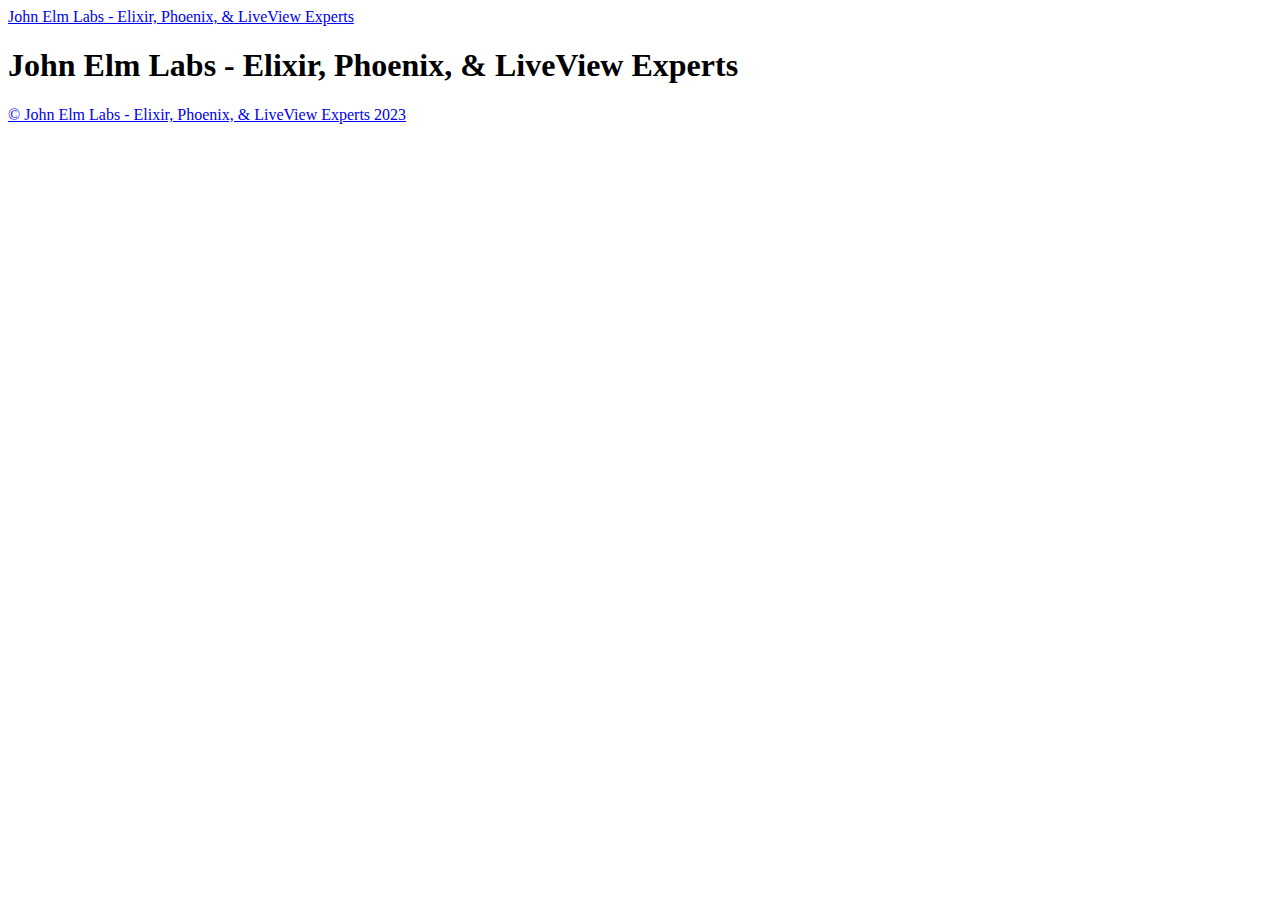
==== public/index.html @ 21f484b6 "Hugo & First post" ====
<!DOCTYPE html>
<html lang="en-us">
  <head>
    <meta charset="utf-8">
    <meta http-equiv="X-UA-Compatible" content="IE=edge,chrome=1">
    
    <title>John Elm Labs - Elixir, Phoenix, &amp; LiveView Experts</title>
    <meta name="viewport" content="width=device-width,minimum-scale=1">
    <meta name="description" content="">
    <meta name="generator" content="Hugo 0.110.0">
    
    
    
    
      <meta name="robots" content="noindex, nofollow">
    

    
<link rel="stylesheet" href="/ananke/css/main.min.css" >



    
    
    
      

    

    
    
      <link href="/index.xml" rel="alternate" type="application/rss+xml" title="John Elm Labs - Elixir, Phoenix, &amp; LiveView Experts" />
      <link href="/index.xml" rel="feed" type="application/rss+xml" title="John Elm Labs - Elixir, Phoenix, &amp; LiveView Experts" />
      
    
    
    <meta property="og:title" content="John Elm Labs - Elixir, Phoenix, &amp; LiveView Experts" />
<meta property="og:description" content="" />
<meta property="og:type" content="website" />
<meta property="og:url" content="https://johnelmlabs.com/" />
<meta itemprop="name" content="John Elm Labs - Elixir, Phoenix, &amp; LiveView Experts">
<meta itemprop="description" content=""><meta name="twitter:card" content="summary"/>
<meta name="twitter:title" content="John Elm Labs - Elixir, Phoenix, &amp; LiveView Experts"/>
<meta name="twitter:description" content=""/>

	
  </head>

  <body class="ma0 avenir bg-near-white">

    

  <header>
    <div class="pb3-m pb6-l bg-black">
      <nav class="pv3 ph3 ph4-ns" role="navigation">
  <div class="flex-l justify-between items-center center">
    <a href="/" class="f3 fw2 hover-white no-underline white-90 dib">
      
        John Elm Labs - Elixir, Phoenix, &amp; LiveView Experts
      
    </a>
    <div class="flex-l items-center">
      

      
      
<div class="ananke-socials">
  
</div>

    </div>
  </div>
</nav>

      <div class="tc-l pv3 ph3 ph4-ns">
        <h1 class="f2 f-subheadline-l fw2 light-silver mb0 lh-title">
          John Elm Labs - Elixir, Phoenix, &amp; LiveView Experts
        </h1>
        
      </div>
    </div>
  </header>


    <main class="pb7" role="main">
      
 <article class="cf ph3 ph5-l pv3 pv4-l f4 tc-l center measure-wide lh-copy mid-gray">
    
  </article>
  
  
  
  
  
  
  

    </main>
    <footer class="bg-black bottom-0 w-100 pa3" role="contentinfo">
  <div class="flex justify-between">
  <a class="f4 fw4 hover-white no-underline white-70 dn dib-ns pv2 ph3" href="https://johnelmlabs.com/" >
    &copy;  John Elm Labs - Elixir, Phoenix, & LiveView Experts 2023 
  </a>
    <div>
<div class="ananke-socials">
  
</div>
</div>
  </div>
</footer>

  </body>
</html>
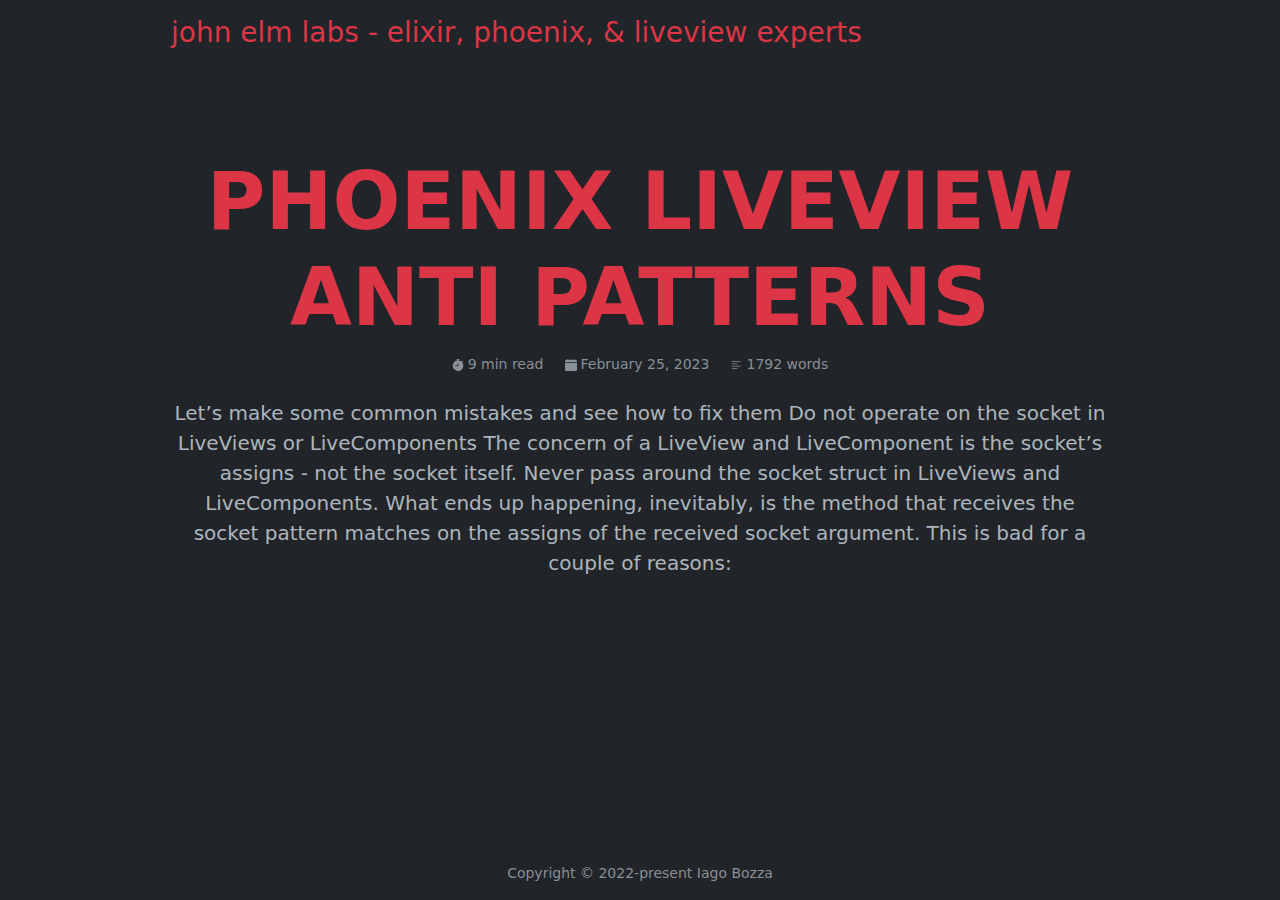
==== commit e59a68c1: "More stuff" ====
--- a/public/index.html
+++ b/public/index.html
@@ -1,113 +1,179 @@
 <!DOCTYPE html>
-<html lang="en-us">
+<html lang="en" data-bs-theme="dark">
   <head>
-    <meta charset="utf-8">
-    <meta http-equiv="X-UA-Compatible" content="IE=edge,chrome=1">
-    
-    <title>John Elm Labs - Elixir, Phoenix, &amp; LiveView Experts</title>
-    <meta name="viewport" content="width=device-width,minimum-scale=1">
-    <meta name="description" content="">
-    <meta name="generator" content="Hugo 0.110.0">
-    
-    
-    
-    
-      <meta name="robots" content="noindex, nofollow">
-    
+	<meta name="generator" content="Hugo 0.110.0">
+  
+  <title>John Elm Labs - Elixir, Phoenix, &amp; LiveView Experts  | John Elm Labs - Elixir, Phoenix, &amp; LiveView Experts </title>
 
-    
-<link rel="stylesheet" href="/ananke/css/main.min.css" >
+  
+  <meta charset="UTF-8" />
+  <meta name="viewport" content="width=device-width, initial-scale=1.0, shrink-to-fit=no" />
+  <meta name="description" content="Powerful, extensible, and feature-packed frontend toolkit. Build and customize with Sass, utilize prebuilt grid system and components, and bring projects to life with powerful JavaScript plugins." />
+
+  
+  <link rel="apple-touch-icon" sizes="180x180" href="/apple-touch-icon.png">
+<link rel="icon" type="image/png" sizes="32x32" href="/favicon-32x32.png">
+<link rel="icon" type="image/png" sizes="16x16" href="/favicon-16x16.png">
+<link rel="manifest" href="/site.webmanifest">
+
+
+  
+  
+
+<meta name="twitter:card" content="summary"/>
+<meta name="twitter:title" content="John Elm Labs - Elixir, Phoenix, &amp; LiveView Experts"/>
+<meta name="twitter:description" content="Powerful, extensible, and feature-packed frontend toolkit. Build and customize with Sass, utilize prebuilt grid system and components, and bring projects to life with powerful JavaScript plugins."/>
+
+<meta itemprop="name" content="John Elm Labs - Elixir, Phoenix, &amp; LiveView Experts">
+<meta itemprop="description" content="Powerful, extensible, and feature-packed frontend toolkit. Build and customize with Sass, utilize prebuilt grid system and components, and bring projects to life with powerful JavaScript plugins.">
 
 
 
-    
-    
-    
-      
+  
+  <style type="text/css" media="all">@import url("https://fonts.googleapis.com/css2?family=Inter:wght@400;700&display=swap");:root,[data-bs-theme="light"]{--bs-blue: #0d6efd;--bs-indigo: #6610f2;--bs-purple: #6f42c1;--bs-pink: #d63384;--bs-red: #dc3545;--bs-orange: #fd7e14;--bs-yellow: #ffc107;--bs-green: #198754;--bs-teal: #20c997;--bs-cyan: #0dcaf0;--bs-black: #000;--bs-white: #fff;--bs-gray: #6c757d;--bs-gray-dark: #343a40;--bs-gray-100: #f8f9fa;--bs-gray-200: #e9ecef;--bs-gray-300: #dee2e6;--bs-gray-400: #ced4da;--bs-gray-500: #adb5bd;--bs-gray-600: #6c757d;--bs-gray-700: #495057;--bs-gray-800: #343a40;--bs-gray-900: #212529;--bs-primary: #dc3545;--bs-secondary: #6c757d;--bs-success: #198754;--bs-info: #0dcaf0;--bs-warning: #ffc107;--bs-danger: #dc3545;--bs-light: #f8f9fa;--bs-dark: #212529;--bs-primary-rgb: 220,53,69;--bs-secondary-rgb: 108,117,125;--bs-success-rgb: 25,135,84;--bs-info-rgb: 13,202,240;--bs-warning-rgb: 255,193,7;--bs-danger-rgb: 220,53,69;--bs-light-rgb: 248,249,250;--bs-dark-rgb: 33,37,41;--bs-primary-text: #0a58ca;--bs-secondary-text: #6c757d;--bs-success-text: #146c43;--bs-info-text: #087990;--bs-warning-text: #997404;--bs-danger-text: #b02a37;--bs-light-text: #6c757d;--bs-dark-text: #495057;--bs-primary-bg-subtle: #cfe2ff;--bs-secondary-bg-subtle: #f8f9fa;--bs-success-bg-subtle: #d1e7dd;--bs-info-bg-subtle: #cff4fc;--bs-warning-bg-subtle: #fff3cd;--bs-danger-bg-subtle: #f8d7da;--bs-light-bg-subtle: #fcfcfd;--bs-dark-bg-subtle: #ced4da;--bs-primary-border-subtle: #9ec5fe;--bs-secondary-border-subtle: #e9ecef;--bs-success-border-subtle: #a3cfbb;--bs-info-border-subtle: #9eeaf9;--bs-warning-border-subtle: #ffe69c;--bs-danger-border-subtle: #f1aeb5;--bs-light-border-subtle: #e9ecef;--bs-dark-border-subtle: #adb5bd;--bs-white-rgb: 255,255,255;--bs-black-rgb: 0,0,0;--bs-body-color-rgb: 33,37,41;--bs-body-bg-rgb: 255,255,255;--bs-font-sans-serif: system-ui, -apple-system, "Segoe UI", Roboto, "Helvetica Neue", "Noto Sans", "Liberation Sans", Arial, sans-serif, "Apple Color Emoji", "Segoe UI Emoji", "Segoe UI Symbol", "Noto Color Emoji";--bs-font-monospace: SFMono-Regular, Menlo, Monaco, Consolas, "Liberation Mono", "Courier New", monospace;--bs-gradient: linear-gradient(180deg, rgba(255,255,255,0.15), rgba(255,255,255,0));--bs-body-font-family: var(--bs-font-sans-serif);--bs-body-font-size:1rem;--bs-body-font-weight: 400;--bs-body-line-height: 1.5;--bs-body-color: #212529;--bs-emphasis-color: #000;--bs-emphasis-color-rgb: 0,0,0;--bs-secondary-color: rgba(33,37,41,0.75);--bs-secondary-color-rgb: 33,37,41;--bs-secondary-bg: #e9ecef;--bs-secondary-bg-rgb: 233,236,239;--bs-tertiary-color: rgba(33,37,41,0.5);--bs-tertiary-color-rgb: 33,37,41;--bs-tertiary-bg: #f8f9fa;--bs-tertiary-bg-rgb: 248,249,250;--bs-body-bg: #fff;--bs-body-bg-rgb: 255,255,255;--bs-link-color: #dc3545;--bs-link-color-rgb: 220,53,69;--bs-link-decoration: underline;--bs-link-hover-color: #b02a37;--bs-link-hover-color-rgb: 176,42,55;--bs-code-color: #d63384;--bs-highlight-bg: #fff3cd;--bs-border-width: 1px;--bs-border-style: solid;--bs-border-color: #dee2e6;--bs-border-color-translucent: rgba(0,0,0,0.175);--bs-border-radius: .375rem;--bs-border-radius-sm: .25rem;--bs-border-radius-lg: .5rem;--bs-border-radius-xl: 1rem;--bs-border-radius-2xl: 2rem;--bs-border-radius-pill: 50rem;--bs-box-shadow: 0 0.5rem 1rem rgba(var(--bs-body-color-rgb), 0.15);--bs-box-shadow-sm: 0 0.125rem 0.25rem rgba(var(--bs-body-color-rgb), 0.075);--bs-box-shadow-lg: 0 1rem 3rem rgba(var(--bs-body-color-rgb), 0.175);--bs-box-shadow-inset: inset 0 1px 2px rgba(var(--bs-body-color-rgb), 0.075);--bs-emphasis-color: #000;--bs-form-control-bg: var(--bs-body-bg);--bs-form-control-disabled-bg: var(--bs-secondary-bg);--bs-highlight-bg: #fff3cd;--bs-breakpoint-xs: 0;--bs-breakpoint-sm: 576px;--bs-breakpoint-md: 768px;--bs-breakpoint-lg: 992px;--bs-breakpoint-xl: 1200px;--bs-breakpoint-xxl: 1400px}[data-bs-theme="dark"]{--bs-body-color: #adb5bd;--bs-body-color-rgb: 173,181,189;--bs-body-bg: #212529;--bs-body-bg-rgb: 33,37,41;--bs-emphasis-color: #f8f9fa;--bs-emphasis-color-rgb: 248,249,250;--bs-secondary-color: rgba(173,181,189,0.75);--bs-secondary-color-rgb: 173,181,189;--bs-secondary-bg: #343a40;--bs-secondary-bg-rgb: 52,58,64;--bs-tertiary-color: rgba(173,181,189,0.5);--bs-tertiary-color-rgb: 173,181,189;--bs-tertiary-bg: #2b3035;--bs-tertiary-bg-rgb: 43,48,53;--bs-emphasis-color: #fff;--bs-primary-text: #ea868f;--bs-secondary-text: #dee2e6;--bs-success-text: #75b798;--bs-info-text: #6edff6;--bs-warning-text: #ffda6a;--bs-danger-text: #ea868f;--bs-light-text: #f8f9fa;--bs-dark-text: #dee2e6;--bs-primary-bg-subtle: #2c0b0e;--bs-secondary-bg-subtle: #212529;--bs-success-bg-subtle: #051b11;--bs-info-bg-subtle: #032830;--bs-warning-bg-subtle: #332701;--bs-danger-bg-subtle: #2c0b0e;--bs-light-bg-subtle: #343a40;--bs-dark-bg-subtle: #1a1d20;--bs-primary-border-subtle: #842029;--bs-secondary-border-subtle: #495057;--bs-success-border-subtle: #0f5132;--bs-info-border-subtle: #055160;--bs-warning-border-subtle: #664d03;--bs-danger-border-subtle: #842029;--bs-light-border-subtle: #495057;--bs-dark-border-subtle: #343a40;--bs-heading-color: #fff;--bs-link-color: #dc3545;--bs-link-hover-color: #b02a37;--bs-link-color-rgb: 220,53,69;--bs-link-hover-color-rgb: 176,42,55;--bs-code-color: #e685b5;--bs-border-color: #495057;--bs-border-color-translucent: rgba(255,255,255,0.15)}*,*::before,*::after{box-sizing:border-box}@media (prefers-reduced-motion: no-preference){:root{scroll-behavior:smooth}}body{margin:0;font-family:var(--bs-body-font-family);font-size:var(--bs-body-font-size);font-weight:var(--bs-body-font-weight);line-height:var(--bs-body-line-height);color:var(--bs-body-color);text-align:var(--bs-body-text-align);background-color:var(--bs-body-bg);-webkit-text-size-adjust:100%;-webkit-tap-highlight-color:rgba(0,0,0,0)}hr{margin:1rem 0;color:inherit;border:0;border-top:var(--bs-border-width) solid;opacity:.25}h6,.h6,h5,.h5,h4,.h4,h3,.h3,h2,.h2,h1,.h1{margin-top:0;margin-bottom:.5rem;font-weight:500;line-height:1.2;color:var(--bs-heading-color, inherit)}h1,.h1{font-size:calc(1.375rem + 1.5vw)}@media (min-width: 1200px){h1,.h1{font-size:2.5rem}}h2,.h2{font-size:calc(1.325rem + .9vw)}@media (min-width: 1200px){h2,.h2{font-size:2rem}}h3,.h3{font-size:calc(1.3rem + .6vw)}@media (min-width: 1200px){h3,.h3{font-size:1.75rem}}h4,.h4{font-size:calc(1.275rem + .3vw)}@media (min-width: 1200px){h4,.h4{font-size:1.5rem}}h5,.h5{font-size:1.25rem}h6,.h6{font-size:1rem}p{margin-top:0;margin-bottom:1rem}abbr[title]{text-decoration:underline dotted;cursor:help;text-decoration-skip-ink:none}address{margin-bottom:1rem;font-style:normal;line-height:inherit}ol,ul{padding-left:2rem}ol,ul,dl{margin-top:0;margin-bottom:1rem}ol ol,ul ul,ol ul,ul ol{margin-bottom:0}dt{font-weight:700}dd{margin-bottom:.5rem;margin-left:0}blockquote{margin:0 0 1rem}b,strong{font-weight:bolder}small,.small{font-size:.875em}mark,.mark{padding:.1875em;background-color:var(--bs-highlight-bg)}sub,sup{position:relative;font-size:.75em;line-height:0;vertical-align:baseline}sub{bottom:-.25em}sup{top:-.5em}a{color:rgba(var(--bs-link-color-rgb), var(--bs-link-opacity, 1));text-decoration:underline}a:hover{--bs-link-color-rgb: var(--bs-link-hover-color-rgb)}a:not([href]):not([class]),a:not([href]):not([class]):hover{color:inherit;text-decoration:none}pre,code,kbd,samp{font-family:var(--bs-font-monospace);font-size:1em}pre{display:block;margin-top:0;margin-bottom:1rem;overflow:auto;font-size:.875em}pre code{font-size:inherit;color:inherit;word-break:normal}code{font-size:.875em;color:var(--bs-code-color);word-wrap:break-word}a>code{color:inherit}kbd{padding:.1875rem .375rem;font-size:.875em;color:var(--bs-body-bg);background-color:var(--bs-body-color);border-radius:.25rem}kbd kbd{padding:0;font-size:1em}figure{margin:0 0 1rem}img,svg{vertical-align:middle}table{caption-side:bottom;border-collapse:collapse}caption{padding-top:.5rem;padding-bottom:.5rem;color:var(--bs-secondary-color);text-align:left}th{text-align:inherit;text-align:-webkit-match-parent}thead,tbody,tfoot,tr,td,th{border-color:inherit;border-style:solid;border-width:0}label{display:inline-block}button{border-radius:0}button:focus:not(:focus-visible){outline:0}input,button,select,optgroup,textarea{margin:0;font-family:inherit;font-size:inherit;line-height:inherit}button,select{text-transform:none}[role="button"]{cursor:pointer}select{word-wrap:normal}select:disabled{opacity:1}[list]:not([type="date"]):not([type="datetime-local"]):not([type="month"]):not([type="week"]):not([type="time"])::-webkit-calendar-picker-indicator{display:none !important}button,[type="button"],[type="reset"],[type="submit"]{-webkit-appearance:button}button:not(:disabled),[type="button"]:not(:disabled),[type="reset"]:not(:disabled),[type="submit"]:not(:disabled){cursor:pointer}::-moz-focus-inner{padding:0;border-style:none}textarea{resize:vertical}fieldset{min-width:0;padding:0;margin:0;border:0}legend{float:left;width:100%;padding:0;margin-bottom:.5rem;font-size:calc(1.275rem + .3vw);line-height:inherit}@media (min-width: 1200px){legend{font-size:1.5rem}}legend+*{clear:left}::-webkit-datetime-edit-fields-wrapper,::-webkit-datetime-edit-text,::-webkit-datetime-edit-minute,::-webkit-datetime-edit-hour-field,::-webkit-datetime-edit-day-field,::-webkit-datetime-edit-month-field,::-webkit-datetime-edit-year-field{padding:0}::-webkit-inner-spin-button{height:auto}[type="search"]{outline-offset:-2px;-webkit-appearance:textfield}::-webkit-search-decoration{-webkit-appearance:none}::-webkit-color-swatch-wrapper{padding:0}::file-selector-button{font:inherit;-webkit-appearance:button}output{display:inline-block}iframe{border:0}summary{display:list-item;cursor:pointer}progress{vertical-align:baseline}[hidden]{display:none !important}.lead{font-size:1.25rem;font-weight:300}.display-1{font-size:calc(1.625rem + 4.5vw);font-weight:300;line-height:1.2}@media (min-width: 1200px){.display-1{font-size:5rem}}.display-2{font-size:calc(1.575rem + 3.9vw);font-weight:300;line-height:1.2}@media (min-width: 1200px){.display-2{font-size:4.5rem}}.display-3{font-size:calc(1.525rem + 3.3vw);font-weight:300;line-height:1.2}@media (min-width: 1200px){.display-3{font-size:4rem}}.display-4{font-size:calc(1.475rem + 2.7vw);font-weight:300;line-height:1.2}@media (min-width: 1200px){.display-4{font-size:3.5rem}}.display-5{font-size:calc(1.425rem + 2.1vw);font-weight:300;line-height:1.2}@media (min-width: 1200px){.display-5{font-size:3rem}}.display-6{font-size:calc(1.375rem + 1.5vw);font-weight:300;line-height:1.2}@media (min-width: 1200px){.display-6{font-size:2.5rem}}.list-unstyled{padding-left:0;list-style:none}.list-inline{padding-left:0;list-style:none}.list-inline-item{display:inline-block}.list-inline-item:not(:last-child){margin-right:.5rem}.initialism{font-size:.875em;text-transform:uppercase}.blockquote{margin-bottom:1rem;font-size:1.25rem}.blockquote>:last-child{margin-bottom:0}.blockquote-footer{margin-top:-1rem;margin-bottom:1rem;font-size:.875em;color:#6c757d}.blockquote-footer::before{content:"\2014\00A0"}.img-fluid{max-width:100%;height:auto}.img-thumbnail{padding:.25rem;background-color:var(--bs-body-bg);border:var(--bs-border-width) solid var(--bs-border-color);border-radius:var(--bs-border-radius);max-width:100%;height:auto}.figure{display:inline-block}.figure-img{margin-bottom:.5rem;line-height:1}.figure-caption{font-size:.875em;color:var(--bs-secondary-color)}.container,.container-fluid,.container-xxl,.container-xl,.container-lg,.container-md,.container-sm{--bs-gutter-x: 1.5rem;--bs-gutter-y: 0;width:100%;padding-right:calc(var(--bs-gutter-x) * .5);padding-left:calc(var(--bs-gutter-x) * .5);margin-right:auto;margin-left:auto}@media (min-width: 576px){.container-sm,.container{max-width:540px}}@media (min-width: 768px){.container-md,.container-sm,.container{max-width:720px}}@media (min-width: 992px){.container-lg,.container-md,.container-sm,.container{max-width:960px}}@media (min-width: 1200px){.container-xl,.container-lg,.container-md,.container-sm,.container{max-width:962px}}@media (min-width: 1400px){.container-xxl,.container-xl,.container-lg,.container-md,.container-sm,.container{max-width:964px}}.row{--bs-gutter-x: 1.5rem;--bs-gutter-y: 0;display:flex;flex-wrap:wrap;margin-top:calc(-1 * var(--bs-gutter-y));margin-right:calc(-.5 * var(--bs-gutter-x));margin-left:calc(-.5 * var(--bs-gutter-x))}.row>*{flex-shrink:0;width:100%;max-width:100%;padding-right:calc(var(--bs-gutter-x) * .5);padding-left:calc(var(--bs-gutter-x) * .5);margin-top:var(--bs-gutter-y)}.col{flex:1 0 0%}.row-cols-auto>*{flex:0 0 auto;width:auto}.row-cols-1>*{flex:0 0 auto;width:100%}.row-cols-2>*{flex:0 0 auto;width:50%}.row-cols-3>*{flex:0 0 auto;width:33.33333333%}.row-cols-4>*{flex:0 0 auto;width:25%}.row-cols-5>*{flex:0 0 auto;width:20%}.row-cols-6>*{flex:0 0 auto;width:16.66666667%}.col-auto{flex:0 0 auto;width:auto}.col-1{flex:0 0 auto;width:8.33333333%}.col-2{flex:0 0 auto;width:16.66666667%}.col-3{flex:0 0 auto;width:25%}.col-4{flex:0 0 auto;width:33.33333333%}.col-5{flex:0 0 auto;width:41.66666667%}.col-6{flex:0 0 auto;width:50%}.col-7{flex:0 0 auto;width:58.33333333%}.col-8{flex:0 0 auto;width:66.66666667%}.col-9{flex:0 0 auto;width:75%}.col-10{flex:0 0 auto;width:83.33333333%}.col-11{flex:0 0 auto;width:91.66666667%}.col-12{flex:0 0 auto;width:100%}.offset-1{margin-left:8.33333333%}.offset-2{margin-left:16.66666667%}.offset-3{margin-left:25%}.offset-4{margin-left:33.33333333%}.offset-5{margin-left:41.66666667%}.offset-6{margin-left:50%}.offset-7{margin-left:58.33333333%}.offset-8{margin-left:66.66666667%}.offset-9{margin-left:75%}.offset-10{margin-left:83.33333333%}.offset-11{margin-left:91.66666667%}.g-0,.gx-0{--bs-gutter-x: 0}.g-0,.gy-0{--bs-gutter-y: 0}.g-1,.gx-1{--bs-gutter-x: .25rem}.g-1,.gy-1{--bs-gutter-y: .25rem}.g-2,.gx-2{--bs-gutter-x: .5rem}.g-2,.gy-2{--bs-gutter-y: .5rem}.g-3,.gx-3{--bs-gutter-x: 1rem}.g-3,.gy-3{--bs-gutter-y: 1rem}.g-4,.gx-4{--bs-gutter-x: 1.5rem}.g-4,.gy-4{--bs-gutter-y: 1.5rem}.g-5,.gx-5{--bs-gutter-x: 3rem}.g-5,.gy-5{--bs-gutter-y: 3rem}@media (min-width: 576px){.col-sm{flex:1 0 0%}.row-cols-sm-auto>*{flex:0 0 auto;width:auto}.row-cols-sm-1>*{flex:0 0 auto;width:100%}.row-cols-sm-2>*{flex:0 0 auto;width:50%}.row-cols-sm-3>*{flex:0 0 auto;width:33.33333333%}.row-cols-sm-4>*{flex:0 0 auto;width:25%}.row-cols-sm-5>*{flex:0 0 auto;width:20%}.row-cols-sm-6>*{flex:0 0 auto;width:16.66666667%}.col-sm-auto{flex:0 0 auto;width:auto}.col-sm-1{flex:0 0 auto;width:8.33333333%}.col-sm-2{flex:0 0 auto;width:16.66666667%}.col-sm-3{flex:0 0 auto;width:25%}.col-sm-4{flex:0 0 auto;width:33.33333333%}.col-sm-5{flex:0 0 auto;width:41.66666667%}.col-sm-6{flex:0 0 auto;width:50%}.col-sm-7{flex:0 0 auto;width:58.33333333%}.col-sm-8{flex:0 0 auto;width:66.66666667%}.col-sm-9{flex:0 0 auto;width:75%}.col-sm-10{flex:0 0 auto;width:83.33333333%}.col-sm-11{flex:0 0 auto;width:91.66666667%}.col-sm-12{flex:0 0 auto;width:100%}.offset-sm-0{margin-left:0}.offset-sm-1{margin-left:8.33333333%}.offset-sm-2{margin-left:16.66666667%}.offset-sm-3{margin-left:25%}.offset-sm-4{margin-left:33.33333333%}.offset-sm-5{margin-left:41.66666667%}.offset-sm-6{margin-left:50%}.offset-sm-7{margin-left:58.33333333%}.offset-sm-8{margin-left:66.66666667%}.offset-sm-9{margin-left:75%}.offset-sm-10{margin-left:83.33333333%}.offset-sm-11{margin-left:91.66666667%}.g-sm-0,.gx-sm-0{--bs-gutter-x: 0}.g-sm-0,.gy-sm-0{--bs-gutter-y: 0}.g-sm-1,.gx-sm-1{--bs-gutter-x: .25rem}.g-sm-1,.gy-sm-1{--bs-gutter-y: .25rem}.g-sm-2,.gx-sm-2{--bs-gutter-x: .5rem}.g-sm-2,.gy-sm-2{--bs-gutter-y: .5rem}.g-sm-3,.gx-sm-3{--bs-gutter-x: 1rem}.g-sm-3,.gy-sm-3{--bs-gutter-y: 1rem}.g-sm-4,.gx-sm-4{--bs-gutter-x: 1.5rem}.g-sm-4,.gy-sm-4{--bs-gutter-y: 1.5rem}.g-sm-5,.gx-sm-5{--bs-gutter-x: 3rem}.g-sm-5,.gy-sm-5{--bs-gutter-y: 3rem}}@media (min-width: 768px){.col-md{flex:1 0 0%}.row-cols-md-auto>*{flex:0 0 auto;width:auto}.row-cols-md-1>*{flex:0 0 auto;width:100%}.row-cols-md-2>*{flex:0 0 auto;width:50%}.row-cols-md-3>*{flex:0 0 auto;width:33.33333333%}.row-cols-md-4>*{flex:0 0 auto;width:25%}.row-cols-md-5>*{flex:0 0 auto;width:20%}.row-cols-md-6>*{flex:0 0 auto;width:16.66666667%}.col-md-auto{flex:0 0 auto;width:auto}.col-md-1{flex:0 0 auto;width:8.33333333%}.col-md-2{flex:0 0 auto;width:16.66666667%}.col-md-3{flex:0 0 auto;width:25%}.col-md-4{flex:0 0 auto;width:33.33333333%}.col-md-5{flex:0 0 auto;width:41.66666667%}.col-md-6{flex:0 0 auto;width:50%}.col-md-7{flex:0 0 auto;width:58.33333333%}.col-md-8{flex:0 0 auto;width:66.66666667%}.col-md-9{flex:0 0 auto;width:75%}.col-md-10{flex:0 0 auto;width:83.33333333%}.col-md-11{flex:0 0 auto;width:91.66666667%}.col-md-12{flex:0 0 auto;width:100%}.offset-md-0{margin-left:0}.offset-md-1{margin-left:8.33333333%}.offset-md-2{margin-left:16.66666667%}.offset-md-3{margin-left:25%}.offset-md-4{margin-left:33.33333333%}.offset-md-5{margin-left:41.66666667%}.offset-md-6{margin-left:50%}.offset-md-7{margin-left:58.33333333%}.offset-md-8{margin-left:66.66666667%}.offset-md-9{margin-left:75%}.offset-md-10{margin-left:83.33333333%}.offset-md-11{margin-left:91.66666667%}.g-md-0,.gx-md-0{--bs-gutter-x: 0}.g-md-0,.gy-md-0{--bs-gutter-y: 0}.g-md-1,.gx-md-1{--bs-gutter-x: .25rem}.g-md-1,.gy-md-1{--bs-gutter-y: .25rem}.g-md-2,.gx-md-2{--bs-gutter-x: .5rem}.g-md-2,.gy-md-2{--bs-gutter-y: .5rem}.g-md-3,.gx-md-3{--bs-gutter-x: 1rem}.g-md-3,.gy-md-3{--bs-gutter-y: 1rem}.g-md-4,.gx-md-4{--bs-gutter-x: 1.5rem}.g-md-4,.gy-md-4{--bs-gutter-y: 1.5rem}.g-md-5,.gx-md-5{--bs-gutter-x: 3rem}.g-md-5,.gy-md-5{--bs-gutter-y: 3rem}}@media (min-width: 992px){.col-lg{flex:1 0 0%}.row-cols-lg-auto>*{flex:0 0 auto;width:auto}.row-cols-lg-1>*{flex:0 0 auto;width:100%}.row-cols-lg-2>*{flex:0 0 auto;width:50%}.row-cols-lg-3>*{flex:0 0 auto;width:33.33333333%}.row-cols-lg-4>*{flex:0 0 auto;width:25%}.row-cols-lg-5>*{flex:0 0 auto;width:20%}.row-cols-lg-6>*{flex:0 0 auto;width:16.66666667%}.col-lg-auto{flex:0 0 auto;width:auto}.col-lg-1{flex:0 0 auto;width:8.33333333%}.col-lg-2{flex:0 0 auto;width:16.66666667%}.col-lg-3{flex:0 0 auto;width:25%}.col-lg-4{flex:0 0 auto;width:33.33333333%}.col-lg-5{flex:0 0 auto;width:41.66666667%}.col-lg-6{flex:0 0 auto;width:50%}.col-lg-7{flex:0 0 auto;width:58.33333333%}.col-lg-8{flex:0 0 auto;width:66.66666667%}.col-lg-9{flex:0 0 auto;width:75%}.col-lg-10{flex:0 0 auto;width:83.33333333%}.col-lg-11{flex:0 0 auto;width:91.66666667%}.col-lg-12{flex:0 0 auto;width:100%}.offset-lg-0{margin-left:0}.offset-lg-1{margin-left:8.33333333%}.offset-lg-2{margin-left:16.66666667%}.offset-lg-3{margin-left:25%}.offset-lg-4{margin-left:33.33333333%}.offset-lg-5{margin-left:41.66666667%}.offset-lg-6{margin-left:50%}.offset-lg-7{margin-left:58.33333333%}.offset-lg-8{margin-left:66.66666667%}.offset-lg-9{margin-left:75%}.offset-lg-10{margin-left:83.33333333%}.offset-lg-11{margin-left:91.66666667%}.g-lg-0,.gx-lg-0{--bs-gutter-x: 0}.g-lg-0,.gy-lg-0{--bs-gutter-y: 0}.g-lg-1,.gx-lg-1{--bs-gutter-x: .25rem}.g-lg-1,.gy-lg-1{--bs-gutter-y: .25rem}.g-lg-2,.gx-lg-2{--bs-gutter-x: .5rem}.g-lg-2,.gy-lg-2{--bs-gutter-y: .5rem}.g-lg-3,.gx-lg-3{--bs-gutter-x: 1rem}.g-lg-3,.gy-lg-3{--bs-gutter-y: 1rem}.g-lg-4,.gx-lg-4{--bs-gutter-x: 1.5rem}.g-lg-4,.gy-lg-4{--bs-gutter-y: 1.5rem}.g-lg-5,.gx-lg-5{--bs-gutter-x: 3rem}.g-lg-5,.gy-lg-5{--bs-gutter-y: 3rem}}@media (min-width: 1200px){.col-xl{flex:1 0 0%}.row-cols-xl-auto>*{flex:0 0 auto;width:auto}.row-cols-xl-1>*{flex:0 0 auto;width:100%}.row-cols-xl-2>*{flex:0 0 auto;width:50%}.row-cols-xl-3>*{flex:0 0 auto;width:33.33333333%}.row-cols-xl-4>*{flex:0 0 auto;width:25%}.row-cols-xl-5>*{flex:0 0 auto;width:20%}.row-cols-xl-6>*{flex:0 0 auto;width:16.66666667%}.col-xl-auto{flex:0 0 auto;width:auto}.col-xl-1{flex:0 0 auto;width:8.33333333%}.col-xl-2{flex:0 0 auto;width:16.66666667%}.col-xl-3{flex:0 0 auto;width:25%}.col-xl-4{flex:0 0 auto;width:33.33333333%}.col-xl-5{flex:0 0 auto;width:41.66666667%}.col-xl-6{flex:0 0 auto;width:50%}.col-xl-7{flex:0 0 auto;width:58.33333333%}.col-xl-8{flex:0 0 auto;width:66.66666667%}.col-xl-9{flex:0 0 auto;width:75%}.col-xl-10{flex:0 0 auto;width:83.33333333%}.col-xl-11{flex:0 0 auto;width:91.66666667%}.col-xl-12{flex:0 0 auto;width:100%}.offset-xl-0{margin-left:0}.offset-xl-1{margin-left:8.33333333%}.offset-xl-2{margin-left:16.66666667%}.offset-xl-3{margin-left:25%}.offset-xl-4{margin-left:33.33333333%}.offset-xl-5{margin-left:41.66666667%}.offset-xl-6{margin-left:50%}.offset-xl-7{margin-left:58.33333333%}.offset-xl-8{margin-left:66.66666667%}.offset-xl-9{margin-left:75%}.offset-xl-10{margin-left:83.33333333%}.offset-xl-11{margin-left:91.66666667%}.g-xl-0,.gx-xl-0{--bs-gutter-x: 0}.g-xl-0,.gy-xl-0{--bs-gutter-y: 0}.g-xl-1,.gx-xl-1{--bs-gutter-x: .25rem}.g-xl-1,.gy-xl-1{--bs-gutter-y: .25rem}.g-xl-2,.gx-xl-2{--bs-gutter-x: .5rem}.g-xl-2,.gy-xl-2{--bs-gutter-y: .5rem}.g-xl-3,.gx-xl-3{--bs-gutter-x: 1rem}.g-xl-3,.gy-xl-3{--bs-gutter-y: 1rem}.g-xl-4,.gx-xl-4{--bs-gutter-x: 1.5rem}.g-xl-4,.gy-xl-4{--bs-gutter-y: 1.5rem}.g-xl-5,.gx-xl-5{--bs-gutter-x: 3rem}.g-xl-5,.gy-xl-5{--bs-gutter-y: 3rem}}@media (min-width: 1400px){.col-xxl{flex:1 0 0%}.row-cols-xxl-auto>*{flex:0 0 auto;width:auto}.row-cols-xxl-1>*{flex:0 0 auto;width:100%}.row-cols-xxl-2>*{flex:0 0 auto;width:50%}.row-cols-xxl-3>*{flex:0 0 auto;width:33.33333333%}.row-cols-xxl-4>*{flex:0 0 auto;width:25%}.row-cols-xxl-5>*{flex:0 0 auto;width:20%}.row-cols-xxl-6>*{flex:0 0 auto;width:16.66666667%}.col-xxl-auto{flex:0 0 auto;width:auto}.col-xxl-1{flex:0 0 auto;width:8.33333333%}.col-xxl-2{flex:0 0 auto;width:16.66666667%}.col-xxl-3{flex:0 0 auto;width:25%}.col-xxl-4{flex:0 0 auto;width:33.33333333%}.col-xxl-5{flex:0 0 auto;width:41.66666667%}.col-xxl-6{flex:0 0 auto;width:50%}.col-xxl-7{flex:0 0 auto;width:58.33333333%}.col-xxl-8{flex:0 0 auto;width:66.66666667%}.col-xxl-9{flex:0 0 auto;width:75%}.col-xxl-10{flex:0 0 auto;width:83.33333333%}.col-xxl-11{flex:0 0 auto;width:91.66666667%}.col-xxl-12{flex:0 0 auto;width:100%}.offset-xxl-0{margin-left:0}.offset-xxl-1{margin-left:8.33333333%}.offset-xxl-2{margin-left:16.66666667%}.offset-xxl-3{margin-left:25%}.offset-xxl-4{margin-left:33.33333333%}.offset-xxl-5{margin-left:41.66666667%}.offset-xxl-6{margin-left:50%}.offset-xxl-7{margin-left:58.33333333%}.offset-xxl-8{margin-left:66.66666667%}.offset-xxl-9{margin-left:75%}.offset-xxl-10{margin-left:83.33333333%}.offset-xxl-11{margin-left:91.66666667%}.g-xxl-0,.gx-xxl-0{--bs-gutter-x: 0}.g-xxl-0,.gy-xxl-0{--bs-gutter-y: 0}.g-xxl-1,.gx-xxl-1{--bs-gutter-x: .25rem}.g-xxl-1,.gy-xxl-1{--bs-gutter-y: .25rem}.g-xxl-2,.gx-xxl-2{--bs-gutter-x: .5rem}.g-xxl-2,.gy-xxl-2{--bs-gutter-y: .5rem}.g-xxl-3,.gx-xxl-3{--bs-gutter-x: 1rem}.g-xxl-3,.gy-xxl-3{--bs-gutter-y: 1rem}.g-xxl-4,.gx-xxl-4{--bs-gutter-x: 1.5rem}.g-xxl-4,.gy-xxl-4{--bs-gutter-y: 1.5rem}.g-xxl-5,.gx-xxl-5{--bs-gutter-x: 3rem}.g-xxl-5,.gy-xxl-5{--bs-gutter-y: 3rem}}.clearfix::after{display:block;clear:both;content:""}.text-bg-primary{color:#fff !important;background-color:RGBA(220,53,69, var(--bs-bg-opacity, 1)) !important}.text-bg-secondary{color:#fff !important;background-color:RGBA(108,117,125, var(--bs-bg-opacity, 1)) !important}.text-bg-success{color:#fff !important;background-color:RGBA(25,135,84, var(--bs-bg-opacity, 1)) !important}.text-bg-info{color:#000 !important;background-color:RGBA(13,202,240, var(--bs-bg-opacity, 1)) !important}.text-bg-warning{color:#000 !important;background-color:RGBA(255,193,7, var(--bs-bg-opacity, 1)) !important}.text-bg-danger{color:#fff !important;background-color:RGBA(220,53,69, var(--bs-bg-opacity, 1)) !important}.text-bg-light{color:#000 !important;background-color:RGBA(248,249,250, var(--bs-bg-opacity, 1)) !important}.text-bg-dark{color:#fff !important;background-color:RGBA(33,37,41, var(--bs-bg-opacity, 1)) !important}.link-primary{color:#dc3545 !important}.link-primary:hover,.link-primary:focus{color:#b02a37 !important}.link-secondary{color:#6c757d !important}.link-secondary:hover,.link-secondary:focus{color:#565e64 !important}.link-success{color:#198754 !important}.link-success:hover,.link-success:focus{color:#146c43 !important}.link-info{color:#0dcaf0 !important}.link-info:hover,.link-info:focus{color:#3dd5f3 !important}.link-warning{color:#ffc107 !important}.link-warning:hover,.link-warning:focus{color:#ffcd39 !important}.link-danger{color:#dc3545 !important}.link-danger:hover,.link-danger:focus{color:#b02a37 !important}.link-light{color:#f8f9fa !important}.link-light:hover,.link-light:focus{color:#f9fafb !important}.link-dark{color:#212529 !important}.link-dark:hover,.link-dark:focus{color:#1a1e21 !important}.ratio{position:relative;width:100%}.ratio::before{display:block;padding-top:var(--bs-aspect-ratio);content:""}.ratio>*{position:absolute;top:0;left:0;width:100%;height:100%}.ratio-1x1{--bs-aspect-ratio: 100%}.ratio-4x3{--bs-aspect-ratio: calc(3 / 4 * 100%)}.ratio-16x9{--bs-aspect-ratio: calc(9 / 16 * 100%)}.ratio-21x9{--bs-aspect-ratio: calc(9 / 21 * 100%)}.fixed-top{position:fixed;top:0;right:0;left:0;z-index:1030}.fixed-bottom{position:fixed;right:0;bottom:0;left:0;z-index:1030}.sticky-top{position:sticky;top:0;z-index:1020}.sticky-bottom{position:sticky;bottom:0;z-index:1020}@media (min-width: 576px){.sticky-sm-top{position:sticky;top:0;z-index:1020}.sticky-sm-bottom{position:sticky;bottom:0;z-index:1020}}@media (min-width: 768px){.sticky-md-top{position:sticky;top:0;z-index:1020}.sticky-md-bottom{position:sticky;bottom:0;z-index:1020}}@media (min-width: 992px){.sticky-lg-top{position:sticky;top:0;z-index:1020}.sticky-lg-bottom{position:sticky;bottom:0;z-index:1020}}@media (min-width: 1200px){.sticky-xl-top{position:sticky;top:0;z-index:1020}.sticky-xl-bottom{position:sticky;bottom:0;z-index:1020}}@media (min-width: 1400px){.sticky-xxl-top{position:sticky;top:0;z-index:1020}.sticky-xxl-bottom{position:sticky;bottom:0;z-index:1020}}.hstack{display:flex;flex-direction:row;align-items:center;align-self:stretch}.vstack{display:flex;flex:1 1 auto;flex-direction:column;align-self:stretch}.visually-hidden,.visually-hidden-focusable:not(:focus):not(:focus-within){position:absolute !important;width:1px !important;height:1px !important;padding:0 !important;margin:-1px !important;overflow:hidden !important;clip:rect(0, 0, 0, 0) !important;white-space:nowrap !important;border:0 !important}.stretched-link::after{position:absolute;top:0;right:0;bottom:0;left:0;z-index:1;content:""}.text-truncate{overflow:hidden;text-overflow:ellipsis;white-space:nowrap}.vr{display:inline-block;align-self:stretch;width:1px;min-height:1em;background-color:currentcolor;opacity:.25}.card{--bs-card-spacer-y: 1rem;--bs-card-spacer-x: 1rem;--bs-card-title-spacer-y: .5rem;--bs-card-title-color: ;--bs-card-subtitle-color: ;--bs-card-border-width: var(--bs-border-width);--bs-card-border-color: var(--bs-border-color-translucent);--bs-card-border-radius: var(--bs-border-radius);--bs-card-box-shadow: ;--bs-card-inner-border-radius: calc(var(--bs-border-radius) - (var(--bs-border-width)));--bs-card-cap-padding-y: .5rem;--bs-card-cap-padding-x: 1rem;--bs-card-cap-bg: rgba(var(--bs-body-color-rgb), 0.03);--bs-card-cap-color: ;--bs-card-height: ;--bs-card-color: ;--bs-card-bg: var(--bs-body-bg);--bs-card-img-overlay-padding: 1rem;--bs-card-group-margin: .75rem;position:relative;display:flex;flex-direction:column;min-width:0;height:var(--bs-card-height);word-wrap:break-word;background-color:var(--bs-card-bg);background-clip:border-box;border:var(--bs-card-border-width) solid var(--bs-card-border-color);border-radius:var(--bs-card-border-radius)}.card>hr{margin-right:0;margin-left:0}.card>.list-group{border-top:inherit;border-bottom:inherit}.card>.list-group:first-child{border-top-width:0;border-top-left-radius:var(--bs-card-inner-border-radius);border-top-right-radius:var(--bs-card-inner-border-radius)}.card>.list-group:last-child{border-bottom-width:0;border-bottom-right-radius:var(--bs-card-inner-border-radius);border-bottom-left-radius:var(--bs-card-inner-border-radius)}.card>.card-header+.list-group,.card>.list-group+.card-footer{border-top:0}.card-body{flex:1 1 auto;padding:var(--bs-card-spacer-y) var(--bs-card-spacer-x);color:var(--bs-card-color)}.card-title{margin-bottom:var(--bs-card-title-spacer-y);color:var(--bs-card-title-color)}.card-subtitle{margin-top:calc(-.5 * var(--bs-card-title-spacer-y));margin-bottom:0;color:var(--bs-card-subtitle-color)}.card-text:last-child{margin-bottom:0}.card-link+.card-link{margin-left:var(--bs-card-spacer-x)}.card-header{padding:var(--bs-card-cap-padding-y) var(--bs-card-cap-padding-x);margin-bottom:0;color:var(--bs-card-cap-color);background-color:var(--bs-card-cap-bg);border-bottom:var(--bs-card-border-width) solid var(--bs-card-border-color)}.card-header:first-child{border-radius:var(--bs-card-inner-border-radius) var(--bs-card-inner-border-radius) 0 0}.card-footer{padding:var(--bs-card-cap-padding-y) var(--bs-card-cap-padding-x);color:var(--bs-card-cap-color);background-color:var(--bs-card-cap-bg);border-top:var(--bs-card-border-width) solid var(--bs-card-border-color)}.card-footer:last-child{border-radius:0 0 var(--bs-card-inner-border-radius) var(--bs-card-inner-border-radius)}.card-header-tabs{margin-right:calc(-.5 * var(--bs-card-cap-padding-x));margin-bottom:calc(-1 * var(--bs-card-cap-padding-y));margin-left:calc(-.5 * var(--bs-card-cap-padding-x));border-bottom:0}.card-header-tabs .nav-link.active{background-color:var(--bs-card-bg);border-bottom-color:var(--bs-card-bg)}.card-header-pills{margin-right:calc(-.5 * var(--bs-card-cap-padding-x));margin-left:calc(-.5 * var(--bs-card-cap-padding-x))}.card-img-overlay{position:absolute;top:0;right:0;bottom:0;left:0;padding:var(--bs-card-img-overlay-padding);border-radius:var(--bs-card-inner-border-radius)}.card-img,.card-img-top,.card-img-bottom{width:100%}.card-img,.card-img-top{border-top-left-radius:var(--bs-card-inner-border-radius);border-top-right-radius:var(--bs-card-inner-border-radius)}.card-img,.card-img-bottom{border-bottom-right-radius:var(--bs-card-inner-border-radius);border-bottom-left-radius:var(--bs-card-inner-border-radius)}.card-group>.card{margin-bottom:var(--bs-card-group-margin)}@media (min-width: 576px){.card-group{display:flex;flex-flow:row wrap}.card-group>.card{flex:1 0 0%;margin-bottom:0}.card-group>.card+.card{margin-left:0;border-left:0}.card-group>.card:not(:last-child){border-top-right-radius:0;border-bottom-right-radius:0}.card-group>.card:not(:last-child) .card-img-top,.card-group>.card:not(:last-child) .card-header{border-top-right-radius:0}.card-group>.card:not(:last-child) .card-img-bottom,.card-group>.card:not(:last-child) .card-footer{border-bottom-right-radius:0}.card-group>.card:not(:first-child){border-top-left-radius:0;border-bottom-left-radius:0}.card-group>.card:not(:first-child) .card-img-top,.card-group>.card:not(:first-child) .card-header{border-top-left-radius:0}.card-group>.card:not(:first-child) .card-img-bottom,.card-group>.card:not(:first-child) .card-footer{border-bottom-left-radius:0}}.table{--bs-table-color: var(--bs-body-color);--bs-table-bg: rgba(0,0,0,0);--bs-table-border-color: var(--bs-border-color);--bs-table-accent-bg: rgba(0,0,0,0);--bs-table-striped-color: var(--bs-body-color);--bs-table-striped-bg: rgba(0,0,0,0.05);--bs-table-active-color: var(--bs-body-color);--bs-table-active-bg: rgba(0,0,0,0.1);--bs-table-hover-color: var(--bs-body-color);--bs-table-hover-bg: rgba(0,0,0,0.075);width:100%;margin-bottom:1rem;color:var(--bs-table-color);vertical-align:top;border-color:var(--bs-table-border-color)}.table>:not(caption)>*>*{padding:.5rem .5rem;background-color:var(--bs-table-bg);border-bottom-width:var(--bs-border-width);box-shadow:inset 0 0 0 9999px var(--bs-table-accent-bg)}.table>tbody{vertical-align:inherit}.table>thead{vertical-align:bottom}.table-group-divider{border-top:calc($table-border-width * 2) solid currentcolor}.caption-top{caption-side:top}.table-sm>:not(caption)>*>*{padding:.25rem .25rem}.table-bordered>:not(caption)>*{border-width:var(--bs-border-width) 0}.table-bordered>:not(caption)>*>*{border-width:0 var(--bs-border-width)}.table-borderless>:not(caption)>*>*{border-bottom-width:0}.table-borderless>:not(:first-child){border-top-width:0}.table-striped>tbody>tr:nth-of-type(odd)>*{--bs-table-accent-bg: var(--bs-table-striped-bg);color:var(--bs-table-striped-color)}.table-striped-columns>:not(caption)>tr>:nth-child(even){--bs-table-accent-bg: var(--bs-table-striped-bg);color:var(--bs-table-striped-color)}.table-active{--bs-table-accent-bg: var(--bs-table-active-bg);color:var(--bs-table-active-color)}.table-hover>tbody>tr:hover>*{--bs-table-accent-bg: var(--bs-table-hover-bg);color:var(--bs-table-hover-color)}.table-primary{--bs-table-color: #000;--bs-table-bg: #f8d7da;--bs-table-border-color: #dfc2c4;--bs-table-striped-bg: #eccccf;--bs-table-striped-color: #000;--bs-table-active-bg: #dfc2c4;--bs-table-active-color: #000;--bs-table-hover-bg: #e5c7ca;--bs-table-hover-color: #000;color:var(--bs-table-color);border-color:var(--bs-table-border-color)}.table-secondary{--bs-table-color: #000;--bs-table-bg: #e2e3e5;--bs-table-border-color: #cbccce;--bs-table-striped-bg: #d7d8da;--bs-table-striped-color: #000;--bs-table-active-bg: #cbccce;--bs-table-active-color: #000;--bs-table-hover-bg: #d1d2d4;--bs-table-hover-color: #000;color:var(--bs-table-color);border-color:var(--bs-table-border-color)}.table-success{--bs-table-color: #000;--bs-table-bg: #d1e7dd;--bs-table-border-color: #bcd0c7;--bs-table-striped-bg: #c7dbd2;--bs-table-striped-color: #000;--bs-table-active-bg: #bcd0c7;--bs-table-active-color: #000;--bs-table-hover-bg: #c1d6cc;--bs-table-hover-color: #000;color:var(--bs-table-color);border-color:var(--bs-table-border-color)}.table-info{--bs-table-color: #000;--bs-table-bg: #cff4fc;--bs-table-border-color: #badce3;--bs-table-striped-bg: #c5e8ef;--bs-table-striped-color: #000;--bs-table-active-bg: #badce3;--bs-table-active-color: #000;--bs-table-hover-bg: #bfe2e9;--bs-table-hover-color: #000;color:var(--bs-table-color);border-color:var(--bs-table-border-color)}.table-warning{--bs-table-color: #000;--bs-table-bg: #fff3cd;--bs-table-border-color: #e6dbb9;--bs-table-striped-bg: #f2e7c3;--bs-table-striped-color: #000;--bs-table-active-bg: #e6dbb9;--bs-table-active-color: #000;--bs-table-hover-bg: #ece1be;--bs-table-hover-color: #000;color:var(--bs-table-color);border-color:var(--bs-table-border-color)}.table-danger{--bs-table-color: #000;--bs-table-bg: #f8d7da;--bs-table-border-color: #dfc2c4;--bs-table-striped-bg: #eccccf;--bs-table-striped-color: #000;--bs-table-active-bg: #dfc2c4;--bs-table-active-color: #000;--bs-table-hover-bg: #e5c7ca;--bs-table-hover-color: #000;color:var(--bs-table-color);border-color:var(--bs-table-border-color)}.table-light{--bs-table-color: #000;--bs-table-bg: #f8f9fa;--bs-table-border-color: #dfe0e1;--bs-table-striped-bg: #ecedee;--bs-table-striped-color: #000;--bs-table-active-bg: #dfe0e1;--bs-table-active-color: #000;--bs-table-hover-bg: #e5e6e7;--bs-table-hover-color: #000;color:var(--bs-table-color);border-color:var(--bs-table-border-color)}.table-dark{--bs-table-color: #fff;--bs-table-bg: #212529;--bs-table-border-color: #373b3e;--bs-table-striped-bg: #2c3034;--bs-table-striped-color: #fff;--bs-table-active-bg: #373b3e;--bs-table-active-color: #fff;--bs-table-hover-bg: #323539;--bs-table-hover-color: #fff;color:var(--bs-table-color);border-color:var(--bs-table-border-color)}.table-responsive{overflow-x:auto;-webkit-overflow-scrolling:touch}@media (max-width: 575.98px){.table-responsive-sm{overflow-x:auto;-webkit-overflow-scrolling:touch}}@media (max-width: 767.98px){.table-responsive-md{overflow-x:auto;-webkit-overflow-scrolling:touch}}@media (max-width: 991.98px){.table-responsive-lg{overflow-x:auto;-webkit-overflow-scrolling:touch}}@media (max-width: 1199.98px){.table-responsive-xl{overflow-x:auto;-webkit-overflow-scrolling:touch}}@media (max-width: 1399.98px){.table-responsive-xxl{overflow-x:auto;-webkit-overflow-scrolling:touch}}.fade{transition:opacity 0.15s linear}@media (prefers-reduced-motion: reduce){.fade{transition:none}}.fade:not(.show){opacity:0}.collapse:not(.show){display:none}.collapsing{height:0;overflow:hidden;transition:height 0.35s ease}@media (prefers-reduced-motion: reduce){.collapsing{transition:none}}.collapsing.collapse-horizontal{width:0;height:auto;transition:width 0.35s ease}@media (prefers-reduced-motion: reduce){.collapsing.collapse-horizontal{transition:none}}.nav{--bs-nav-link-padding-x: 1rem;--bs-nav-link-padding-y: .5rem;--bs-nav-link-font-weight: ;--bs-nav-link-color: var(--bs-link-color);--bs-nav-link-hover-color: var(--bs-link-hover-color);--bs-nav-link-disabled-color: var(--bs-secondary-color);display:flex;flex-wrap:wrap;padding-left:0;margin-bottom:0;list-style:none}.nav-link{display:block;padding:var(--bs-nav-link-padding-y) var(--bs-nav-link-padding-x);font-size:var(--bs-nav-link-font-size);font-weight:var(--bs-nav-link-font-weight);color:var(--bs-nav-link-color);text-decoration:none;transition:color 0.15s ease-in-out,background-color 0.15s ease-in-out,border-color 0.15s ease-in-out}@media (prefers-reduced-motion: reduce){.nav-link{transition:none}}.nav-link:hover,.nav-link:focus{color:var(--bs-nav-link-hover-color)}.nav-link.disabled{color:var(--bs-nav-link-disabled-color);pointer-events:none;cursor:default}.nav-tabs{--bs-nav-tabs-border-width: var(--bs-border-width);--bs-nav-tabs-border-color: var(--bs-border-color);--bs-nav-tabs-border-radius: var(--bs-border-radius);--bs-nav-tabs-link-hover-border-color: var(--bs-secondary-bg) var(--bs-secondary-bg) var(--bs-border-color);--bs-nav-tabs-link-active-color: var(--bs-emphasis-color);--bs-nav-tabs-link-active-bg: var(--bs-body-bg);--bs-nav-tabs-link-active-border-color: var(--bs-border-color) var(--bs-border-color) var(--bs-body-bg);border-bottom:var(--bs-nav-tabs-border-width) solid var(--bs-nav-tabs-border-color)}.nav-tabs .nav-link{margin-bottom:calc(-1 * var(--bs-nav-tabs-border-width));background:none;border:var(--bs-nav-tabs-border-width) solid transparent;border-top-left-radius:var(--bs-nav-tabs-border-radius);border-top-right-radius:var(--bs-nav-tabs-border-radius)}.nav-tabs .nav-link:hover,.nav-tabs .nav-link:focus{isolation:isolate;border-color:var(--bs-nav-tabs-link-hover-border-color)}.nav-tabs .nav-link.disabled,.nav-tabs .nav-link:disabled{color:var(--bs-nav-link-disabled-color);background-color:transparent;border-color:transparent}.nav-tabs .nav-link.active,.nav-tabs .nav-item.show .nav-link{color:var(--bs-nav-tabs-link-active-color);background-color:var(--bs-nav-tabs-link-active-bg);border-color:var(--bs-nav-tabs-link-active-border-color)}.nav-tabs .dropdown-menu{margin-top:calc(-1 * var(--bs-nav-tabs-border-width));border-top-left-radius:0;border-top-right-radius:0}.nav-pills{--bs-nav-pills-border-radius: .375rem;--bs-nav-pills-link-active-color: #fff;--bs-nav-pills-link-active-bg: #dc3545}.nav-pills .nav-link{background:none;border:0;border-radius:var(--bs-nav-pills-border-radius)}.nav-pills .nav-link:disabled{color:var(--bs-nav-link-disabled-color);background-color:transparent;border-color:transparent}.nav-pills .nav-link.active,.nav-pills .show>.nav-link{color:var(--bs-nav-pills-link-active-color);background-color:var(--bs-nav-pills-link-active-bg)}.nav-fill>.nav-link,.nav-fill .nav-item{flex:1 1 auto;text-align:center}.nav-justified>.nav-link,.nav-justified .nav-item{flex-basis:0;flex-grow:1;text-align:center}.nav-fill .nav-item .nav-link,.nav-justified .nav-item .nav-link{width:100%}.tab-content>.tab-pane{display:none}.tab-content>.active{display:block}.navbar{--bs-navbar-padding-x: 0;--bs-navbar-padding-y: .5rem;--bs-navbar-color: rgba(var(--bs-emphasis-color-rgb), 0.65);--bs-navbar-hover-color: rgba(var(--bs-emphasis-color-rgb), 0.8);--bs-navbar-disabled-color: rgba(var(--bs-emphasis-color-rgb), 0.3);--bs-navbar-active-color: rgba(var(--bs-emphasis-color-rgb), 1);--bs-navbar-brand-padding-y: .3125rem;--bs-navbar-brand-margin-end: 1rem;--bs-navbar-brand-font-size: 1.25rem;--bs-navbar-brand-color: rgba(var(--bs-emphasis-color-rgb), 1);--bs-navbar-brand-hover-color: rgba(var(--bs-emphasis-color-rgb), 1);--bs-navbar-nav-link-padding-x: .5rem;--bs-navbar-toggler-padding-y: .25rem;--bs-navbar-toggler-padding-x: .75rem;--bs-navbar-toggler-font-size: 1.25rem;--bs-navbar-toggler-icon-bg: url("data:image/svg+xml,%3csvg xmlns='http://www.w3.org/2000/svg' viewBox='0 0 30 30'%3e%3cpath stroke='rgba%2833,37,41,0.75%29' stroke-linecap='round' stroke-miterlimit='10' stroke-width='2' d='M4 7h22M4 15h22M4 23h22'/%3e%3c/svg%3e");--bs-navbar-toggler-border-color: rgba(var(--bs-emphasis-color-rgb), 0.15);--bs-navbar-toggler-border-radius: .375rem;--bs-navbar-toggler-focus-width: .25rem;--bs-navbar-toggler-transition: box-shadow 0.15s ease-in-out;position:relative;display:flex;flex-wrap:wrap;align-items:center;justify-content:space-between;padding:var(--bs-navbar-padding-y) var(--bs-navbar-padding-x)}.navbar>.container,.navbar>.container-fluid,.navbar>.container-sm,.navbar>.container-md,.navbar>.container-lg,.navbar>.container-xl,.navbar>.container-xxl{display:flex;flex-wrap:inherit;align-items:center;justify-content:space-between}.navbar-brand{padding-top:var(--bs-navbar-brand-padding-y);padding-bottom:var(--bs-navbar-brand-padding-y);margin-right:var(--bs-navbar-brand-margin-end);font-size:var(--bs-navbar-brand-font-size);color:var(--bs-navbar-brand-color);text-decoration:none;white-space:nowrap}.navbar-brand:hover,.navbar-brand:focus{color:var(--bs-navbar-brand-hover-color)}.navbar-nav{--bs-nav-link-padding-x: 0;--bs-nav-link-padding-y: .5rem;--bs-nav-link-font-weight: ;--bs-nav-link-color: var(--bs-navbar-color);--bs-nav-link-hover-color: var(--bs-navbar-hover-color);--bs-nav-link-disabled-color: var(--bs-navbar-disabled-color);display:flex;flex-direction:column;padding-left:0;margin-bottom:0;list-style:none}.navbar-nav .show>.nav-link,.navbar-nav .nav-link.active{color:var(--bs-navbar-active-color)}.navbar-nav .dropdown-menu{position:static}.navbar-text{padding-top:.5rem;padding-bottom:.5rem;color:var(--bs-navbar-color)}.navbar-text a,.navbar-text a:hover,.navbar-text a:focus{color:var(--bs-navbar-active-color)}.navbar-collapse{flex-basis:100%;flex-grow:1;align-items:center}.navbar-toggler{padding:var(--bs-navbar-toggler-padding-y) var(--bs-navbar-toggler-padding-x);font-size:var(--bs-navbar-toggler-font-size);line-height:1;color:var(--bs-navbar-color);background-color:transparent;border:var(--bs-border-width) solid var(--bs-navbar-toggler-border-color);border-radius:var(--bs-navbar-toggler-border-radius);transition:var(--bs-navbar-toggler-transition)}@media (prefers-reduced-motion: reduce){.navbar-toggler{transition:none}}.navbar-toggler:hover{text-decoration:none}.navbar-toggler:focus{text-decoration:none;outline:0;box-shadow:0 0 0 var(--bs-navbar-toggler-focus-width)}.navbar-toggler-icon{display:inline-block;width:1.5em;height:1.5em;vertical-align:middle;background-image:var(--bs-navbar-toggler-icon-bg);background-repeat:no-repeat;background-position:center;background-size:100%}.navbar-nav-scroll{max-height:var(--bs-scroll-height, 75vh);overflow-y:auto}@media (min-width: 576px){.navbar-expand-sm{flex-wrap:nowrap;justify-content:flex-start}.navbar-expand-sm .navbar-nav{flex-direction:row}.navbar-expand-sm .navbar-nav .dropdown-menu{position:absolute}.navbar-expand-sm .navbar-nav .nav-link{padding-right:var(--bs-navbar-nav-link-padding-x);padding-left:var(--bs-navbar-nav-link-padding-x)}.navbar-expand-sm .navbar-nav-scroll{overflow:visible}.navbar-expand-sm .navbar-collapse{display:flex !important;flex-basis:auto}.navbar-expand-sm .navbar-toggler{display:none}.navbar-expand-sm .offcanvas{position:static;z-index:auto;flex-grow:1;width:auto !important;height:auto !important;visibility:visible !important;background-color:transparent !important;border:0 !important;transform:none !important;transition:none}.navbar-expand-sm .offcanvas .offcanvas-header{display:none}.navbar-expand-sm .offcanvas .offcanvas-body{display:flex;flex-grow:0;padding:0;overflow-y:visible}}@media (min-width: 768px){.navbar-expand-md{flex-wrap:nowrap;justify-content:flex-start}.navbar-expand-md .navbar-nav{flex-direction:row}.navbar-expand-md .navbar-nav .dropdown-menu{position:absolute}.navbar-expand-md .navbar-nav .nav-link{padding-right:var(--bs-navbar-nav-link-padding-x);padding-left:var(--bs-navbar-nav-link-padding-x)}.navbar-expand-md .navbar-nav-scroll{overflow:visible}.navbar-expand-md .navbar-collapse{display:flex !important;flex-basis:auto}.navbar-expand-md .navbar-toggler{display:none}.navbar-expand-md .offcanvas{position:static;z-index:auto;flex-grow:1;width:auto !important;height:auto !important;visibility:visible !important;background-color:transparent !important;border:0 !important;transform:none !important;transition:none}.navbar-expand-md .offcanvas .offcanvas-header{display:none}.navbar-expand-md .offcanvas .offcanvas-body{display:flex;flex-grow:0;padding:0;overflow-y:visible}}@media (min-width: 992px){.navbar-expand-lg{flex-wrap:nowrap;justify-content:flex-start}.navbar-expand-lg .navbar-nav{flex-direction:row}.navbar-expand-lg .navbar-nav .dropdown-menu{position:absolute}.navbar-expand-lg .navbar-nav .nav-link{padding-right:var(--bs-navbar-nav-link-padding-x);padding-left:var(--bs-navbar-nav-link-padding-x)}.navbar-expand-lg .navbar-nav-scroll{overflow:visible}.navbar-expand-lg .navbar-collapse{display:flex !important;flex-basis:auto}.navbar-expand-lg .navbar-toggler{display:none}.navbar-expand-lg .offcanvas{position:static;z-index:auto;flex-grow:1;width:auto !important;height:auto !important;visibility:visible !important;background-color:transparent !important;border:0 !important;transform:none !important;transition:none}.navbar-expand-lg .offcanvas .offcanvas-header{display:none}.navbar-expand-lg .offcanvas .offcanvas-body{display:flex;flex-grow:0;padding:0;overflow-y:visible}}@media (min-width: 1200px){.navbar-expand-xl{flex-wrap:nowrap;justify-content:flex-start}.navbar-expand-xl .navbar-nav{flex-direction:row}.navbar-expand-xl .navbar-nav .dropdown-menu{position:absolute}.navbar-expand-xl .navbar-nav .nav-link{padding-right:var(--bs-navbar-nav-link-padding-x);padding-left:var(--bs-navbar-nav-link-padding-x)}.navbar-expand-xl .navbar-nav-scroll{overflow:visible}.navbar-expand-xl .navbar-collapse{display:flex !important;flex-basis:auto}.navbar-expand-xl .navbar-toggler{display:none}.navbar-expand-xl .offcanvas{position:static;z-index:auto;flex-grow:1;width:auto !important;height:auto !important;visibility:visible !important;background-color:transparent !important;border:0 !important;transform:none !important;transition:none}.navbar-expand-xl .offcanvas .offcanvas-header{display:none}.navbar-expand-xl .offcanvas .offcanvas-body{display:flex;flex-grow:0;padding:0;overflow-y:visible}}@media (min-width: 1400px){.navbar-expand-xxl{flex-wrap:nowrap;justify-content:flex-start}.navbar-expand-xxl .navbar-nav{flex-direction:row}.navbar-expand-xxl .navbar-nav .dropdown-menu{position:absolute}.navbar-expand-xxl .navbar-nav .nav-link{padding-right:var(--bs-navbar-nav-link-padding-x);padding-left:var(--bs-navbar-nav-link-padding-x)}.navbar-expand-xxl .navbar-nav-scroll{overflow:visible}.navbar-expand-xxl .navbar-collapse{display:flex !important;flex-basis:auto}.navbar-expand-xxl .navbar-toggler{display:none}.navbar-expand-xxl .offcanvas{position:static;z-index:auto;flex-grow:1;width:auto !important;height:auto !important;visibility:visible !important;background-color:transparent !important;border:0 !important;transform:none !important;transition:none}.navbar-expand-xxl .offcanvas .offcanvas-header{display:none}.navbar-expand-xxl .offcanvas .offcanvas-body{display:flex;flex-grow:0;padding:0;overflow-y:visible}}.navbar-expand{flex-wrap:nowrap;justify-content:flex-start}.navbar-expand .navbar-nav{flex-direction:row}.navbar-expand .navbar-nav .dropdown-menu{position:absolute}.navbar-expand .navbar-nav .nav-link{padding-right:var(--bs-navbar-nav-link-padding-x);padding-left:var(--bs-navbar-nav-link-padding-x)}.navbar-expand .navbar-nav-scroll{overflow:visible}.navbar-expand .navbar-collapse{display:flex !important;flex-basis:auto}.navbar-expand .navbar-toggler{display:none}.navbar-expand .offcanvas{position:static;z-index:auto;flex-grow:1;width:auto !important;height:auto !important;visibility:visible !important;background-color:transparent !important;border:0 !important;transform:none !important;transition:none}.navbar-expand .offcanvas .offcanvas-header{display:none}.navbar-expand .offcanvas .offcanvas-body{display:flex;flex-grow:0;padding:0;overflow-y:visible}.navbar-dark{--bs-navbar-color: rgba(255,255,255,0.55);--bs-navbar-hover-color: rgba(255,255,255,0.75);--bs-navbar-disabled-color: rgba(255,255,255,0.25);--bs-navbar-active-color: #fff;--bs-navbar-brand-color: #fff;--bs-navbar-brand-hover-color: #fff;--bs-navbar-toggler-border-color: rgba(255,255,255,0.1);--bs-navbar-toggler-icon-bg: url("data:image/svg+xml,%3csvg xmlns='http://www.w3.org/2000/svg' viewBox='0 0 30 30'%3e%3cpath stroke='rgba%28255,255,255,0.55%29' stroke-linecap='round' stroke-miterlimit='10' stroke-width='2' d='M4 7h22M4 15h22M4 23h22'/%3e%3c/svg%3e")}[data-bs-theme="dark"] .navbar{--bs-navbar-toggler-icon-bg: url("data:image/svg+xml,%3csvg xmlns='http://www.w3.org/2000/svg' viewBox='0 0 30 30'%3e%3cpath stroke='rgba%28255,255,255,0.55%29' stroke-linecap='round' stroke-miterlimit='10' stroke-width='2' d='M4 7h22M4 15h22M4 23h22'/%3e%3c/svg%3e")}.pagination{--bs-pagination-padding-x: .75rem;--bs-pagination-padding-y: .375rem;--bs-pagination-font-size:1rem;--bs-pagination-color: var(--bs-link-color);--bs-pagination-bg: var(--bs-body-bg);--bs-pagination-border-width: var(--bs-border-width);--bs-pagination-border-color: var(--bs-border-color);--bs-pagination-border-radius: var(--bs-border-radius);--bs-pagination-hover-color: var(--bs-link-hover-color);--bs-pagination-hover-bg: var(--bs-tertiary-bg);--bs-pagination-hover-border-color: var(--bs-border-color);--bs-pagination-focus-color: var(--bs-link-hover-color);--bs-pagination-focus-bg: var(--bs-secondary-bg);--bs-pagination-focus-box-shadow: 0 0 0 .25rem rgba(220,53,69,0.25);--bs-pagination-active-color: #fff;--bs-pagination-active-bg: #dc3545;--bs-pagination-active-border-color: #dc3545;--bs-pagination-disabled-color: var(--bs-secondary-color);--bs-pagination-disabled-bg: var(--bs-secondary-bg);--bs-pagination-disabled-border-color: var(--bs-border-color);display:flex;padding-left:0;list-style:none}.page-link{position:relative;display:block;padding:var(--bs-pagination-padding-y) var(--bs-pagination-padding-x);font-size:var(--bs-pagination-font-size);color:var(--bs-pagination-color);text-decoration:none;background-color:var(--bs-pagination-bg);border:var(--bs-pagination-border-width) solid var(--bs-pagination-border-color);transition:color 0.15s ease-in-out,background-color 0.15s ease-in-out,border-color 0.15s ease-in-out,box-shadow 0.15s ease-in-out}@media (prefers-reduced-motion: reduce){.page-link{transition:none}}.page-link:hover{z-index:2;color:var(--bs-pagination-hover-color);background-color:var(--bs-pagination-hover-bg);border-color:var(--bs-pagination-hover-border-color)}.page-link:focus{z-index:3;color:var(--bs-pagination-focus-color);background-color:var(--bs-pagination-focus-bg);outline:0;box-shadow:var(--bs-pagination-focus-box-shadow)}.page-link.active,.active>.page-link{z-index:3;color:var(--bs-pagination-active-color);background-color:var(--bs-pagination-active-bg);border-color:var(--bs-pagination-active-border-color)}.page-link.disabled,.disabled>.page-link{color:var(--bs-pagination-disabled-color);pointer-events:none;background-color:var(--bs-pagination-disabled-bg);border-color:var(--bs-pagination-disabled-border-color)}.page-item:not(:first-child) .page-link{margin-left:calc($pagination-border-width * -1)}.page-item:first-child .page-link{border-top-left-radius:var(--bs-pagination-border-radius);border-bottom-left-radius:var(--bs-pagination-border-radius)}.page-item:last-child .page-link{border-top-right-radius:var(--bs-pagination-border-radius);border-bottom-right-radius:var(--bs-pagination-border-radius)}.pagination-lg{--bs-pagination-padding-x: 1.5rem;--bs-pagination-padding-y: .75rem;--bs-pagination-font-size:1.25rem;--bs-pagination-border-radius: .5rem}.pagination-sm{--bs-pagination-padding-x: .5rem;--bs-pagination-padding-y: .25rem;--bs-pagination-font-size:.875rem;--bs-pagination-border-radius: .25rem}.badge{--bs-badge-padding-x: .65em;--bs-badge-padding-y: .35em;--bs-badge-font-size:.75em;--bs-badge-font-weight: 700;--bs-badge-color: #fff;--bs-badge-border-radius: .375rem;display:inline-block;padding:var(--bs-badge-padding-y) var(--bs-badge-padding-x);font-size:var(--bs-badge-font-size);font-weight:var(--bs-badge-font-weight);line-height:1;color:var(--bs-badge-color);text-align:center;white-space:nowrap;vertical-align:baseline;border-radius:var(--bs-badge-border-radius)}.badge:empty{display:none}.btn .badge{position:relative;top:-1px}.alert{--bs-alert-bg: transparent;--bs-alert-padding-x: 1rem;--bs-alert-padding-y: 1rem;--bs-alert-margin-bottom: 1rem;--bs-alert-color: inherit;--bs-alert-border-color: transparent;--bs-alert-border: var(--bs-border-width) solid var(--bs-alert-border-color);--bs-alert-border-radius: .375rem;--bs-alert-link-color: inherit;position:relative;padding:var(--bs-alert-padding-y) var(--bs-alert-padding-x);margin-bottom:var(--bs-alert-margin-bottom);color:var(--bs-alert-color);background-color:var(--bs-alert-bg);border:var(--bs-alert-border);border-radius:var(--bs-alert-border-radius)}.alert-heading{color:inherit}.alert-link{font-weight:700;color:var(--bs-alert-link-color)}.alert-dismissible{padding-right:3rem}.alert-dismissible .btn-close{position:absolute;top:0;right:0;z-index:2;padding:1.25rem 1rem}.alert-primary{--bs-alert-color: var(--bs-primary-text);--bs-alert-bg: var(--bs-primary-bg-subtle);--bs-alert-border-color: var(--bs-primary-border-subtle);--bs-alert-link-color: var(--bs-primary-text)}.alert-secondary{--bs-alert-color: var(--bs-secondary-text);--bs-alert-bg: var(--bs-secondary-bg-subtle);--bs-alert-border-color: var(--bs-secondary-border-subtle);--bs-alert-link-color: var(--bs-secondary-text)}.alert-success{--bs-alert-color: var(--bs-success-text);--bs-alert-bg: var(--bs-success-bg-subtle);--bs-alert-border-color: var(--bs-success-border-subtle);--bs-alert-link-color: var(--bs-success-text)}.alert-info{--bs-alert-color: var(--bs-info-text);--bs-alert-bg: var(--bs-info-bg-subtle);--bs-alert-border-color: var(--bs-info-border-subtle);--bs-alert-link-color: var(--bs-info-text)}.alert-warning{--bs-alert-color: var(--bs-warning-text);--bs-alert-bg: var(--bs-warning-bg-subtle);--bs-alert-border-color: var(--bs-warning-border-subtle);--bs-alert-link-color: var(--bs-warning-text)}.alert-danger{--bs-alert-color: var(--bs-danger-text);--bs-alert-bg: var(--bs-danger-bg-subtle);--bs-alert-border-color: var(--bs-danger-border-subtle);--bs-alert-link-color: var(--bs-danger-text)}.alert-light{--bs-alert-color: var(--bs-light-text);--bs-alert-bg: var(--bs-light-bg-subtle);--bs-alert-border-color: var(--bs-light-border-subtle);--bs-alert-link-color: var(--bs-light-text)}.alert-dark{--bs-alert-color: var(--bs-dark-text);--bs-alert-bg: var(--bs-dark-bg-subtle);--bs-alert-border-color: var(--bs-dark-border-subtle);--bs-alert-link-color: var(--bs-dark-text)}.align-baseline{vertical-align:baseline !important}.align-top{vertical-align:top !important}.align-middle{vertical-align:middle !important}.align-bottom{vertical-align:bottom !important}.align-text-bottom{vertical-align:text-bottom !important}.align-text-top{vertical-align:text-top !important}.float-start{float:left !important}.float-end{float:right !important}.float-none{float:none !important}.object-fit-contain{object-fit:contain !important}.object-fit-cover{object-fit:cover !important}.object-fit-fill{object-fit:fill !important}.object-fit-scale{object-fit:scale-down !important}.object-fit-none{object-fit:none !important}.opacity-0{opacity:0 !important}.opacity-25{opacity:.25 !important}.opacity-50{opacity:.5 !important}.opacity-75{opacity:.75 !important}.opacity-100{opacity:1 !important}.overflow-auto{overflow:auto !important}.overflow-hidden{overflow:hidden !important}.overflow-visible{overflow:visible !important}.overflow-scroll{overflow:scroll !important}.overflow-x-auto{overflow-x:auto !important}.overflow-x-hidden{overflow-x:hidden !important}.overflow-x-visible{overflow-x:visible !important}.overflow-x-scroll{overflow-x:scroll !important}.overflow-y-auto{overflow-y:auto !important}.overflow-y-hidden{overflow-y:hidden !important}.overflow-y-visible{overflow-y:visible !important}.overflow-y-scroll{overflow-y:scroll !important}.d-inline{display:inline !important}.d-inline-block{display:inline-block !important}.d-block{display:block !important}.d-grid{display:grid !important}.d-table{display:table !important}.d-table-row{display:table-row !important}.d-table-cell{display:table-cell !important}.d-flex{display:flex !important}.d-inline-flex{display:inline-flex !important}.d-none{display:none !important}.shadow{box-shadow:0 0.5rem 1rem rgba(var(--bs-body-color-rgb), 0.15) !important}.shadow-sm{box-shadow:0 0.125rem 0.25rem rgba(var(--bs-body-color-rgb), 0.075) !important}.shadow-lg{box-shadow:0 1rem 3rem rgba(var(--bs-body-color-rgb), 0.175) !important}.shadow-none{box-shadow:none !important}.position-static{position:static !important}.position-relative{position:relative !important}.position-absolute{position:absolute !important}.position-fixed{position:fixed !important}.position-sticky{position:sticky !important}.top-0{top:0 !important}.top-50{top:50% !important}.top-100{top:100% !important}.bottom-0{bottom:0 !important}.bottom-50{bottom:50% !important}.bottom-100{bottom:100% !important}.start-0{left:0 !important}.start-50{left:50% !important}.start-100{left:100% !important}.end-0{right:0 !important}.end-50{right:50% !important}.end-100{right:100% !important}.translate-middle{transform:translate(-50%, -50%) !important}.translate-middle-x{transform:translateX(-50%) !important}.translate-middle-y{transform:translateY(-50%) !important}.border{border:var(--bs-border-width) var(--bs-border-style) var(--bs-border-color) !important}.border-0{border:0 !important}.border-top{border-top:var(--bs-border-width) var(--bs-border-style) var(--bs-border-color) !important}.border-top-0{border-top:0 !important}.border-end{border-right:var(--bs-border-width) var(--bs-border-style) var(--bs-border-color) !important}.border-end-0{border-right:0 !important}.border-bottom{border-bottom:var(--bs-border-width) var(--bs-border-style) var(--bs-border-color) !important}.border-bottom-0{border-bottom:0 !important}.border-start{border-left:var(--bs-border-width) var(--bs-border-style) var(--bs-border-color) !important}.border-start-0{border-left:0 !important}.border-primary{--bs-border-opacity: 1;border-color:rgba(var(--bs-primary-rgb), var(--bs-border-opacity)) !important}.border-secondary{--bs-border-opacity: 1;border-color:rgba(var(--bs-secondary-rgb), var(--bs-border-opacity)) !important}.border-success{--bs-border-opacity: 1;border-color:rgba(var(--bs-success-rgb), var(--bs-border-opacity)) !important}.border-info{--bs-border-opacity: 1;border-color:rgba(var(--bs-info-rgb), var(--bs-border-opacity)) !important}.border-warning{--bs-border-opacity: 1;border-color:rgba(var(--bs-warning-rgb), var(--bs-border-opacity)) !important}.border-danger{--bs-border-opacity: 1;border-color:rgba(var(--bs-danger-rgb), var(--bs-border-opacity)) !important}.border-light{--bs-border-opacity: 1;border-color:rgba(var(--bs-light-rgb), var(--bs-border-opacity)) !important}.border-dark{--bs-border-opacity: 1;border-color:rgba(var(--bs-dark-rgb), var(--bs-border-opacity)) !important}.border-white{--bs-border-opacity: 1;border-color:rgba(var(--bs-white-rgb), var(--bs-border-opacity)) !important}.border-primary-subtle{border-color:var(--bs-primary-border-subtle) !important}.border-secondary-subtle{border-color:var(--bs-secondary-border-subtle) !important}.border-success-subtle{border-color:var(--bs-success-border-subtle) !important}.border-info-subtle{border-color:var(--bs-info-border-subtle) !important}.border-warning-subtle{border-color:var(--bs-warning-border-subtle) !important}.border-danger-subtle{border-color:var(--bs-danger-border-subtle) !important}.border-light-subtle{border-color:var(--bs-light-border-subtle) !important}.border-dark-subtle{border-color:var(--bs-dark-border-subtle) !important}.border-1{--bs-border-width: 1px}.border-2{--bs-border-width: 2px}.border-3{--bs-border-width: 3px}.border-4{--bs-border-width: 4px}.border-5{--bs-border-width: 5px}.border-opacity-10{--bs-border-opacity: .1}.border-opacity-25{--bs-border-opacity: .25}.border-opacity-50{--bs-border-opacity: .5}.border-opacity-75{--bs-border-opacity: .75}.border-opacity-100{--bs-border-opacity: 1}.w-25{width:25% !important}.w-50{width:50% !important}.w-75{width:75% !important}.w-100{width:100% !important}.w-auto{width:auto !important}.mw-100{max-width:100% !important}.vw-100{width:100vw !important}.min-vw-100{min-width:100vw !important}.h-25{height:25% !important}.h-50{height:50% !important}.h-75{height:75% !important}.h-100{height:100% !important}.h-auto{height:auto !important}.mh-100{max-height:100% !important}.vh-100{height:100vh !important}.min-vh-100{min-height:100vh !important}.flex-fill{flex:1 1 auto !important}.flex-row{flex-direction:row !important}.flex-column{flex-direction:column !important}.flex-row-reverse{flex-direction:row-reverse !important}.flex-column-reverse{flex-direction:column-reverse !important}.flex-grow-0{flex-grow:0 !important}.flex-grow-1{flex-grow:1 !important}.flex-shrink-0{flex-shrink:0 !important}.flex-shrink-1{flex-shrink:1 !important}.flex-wrap{flex-wrap:wrap !important}.flex-nowrap{flex-wrap:nowrap !important}.flex-wrap-reverse{flex-wrap:wrap-reverse !important}.justify-content-start{justify-content:flex-start !important}.justify-content-end{justify-content:flex-end !important}.justify-content-center{justify-content:center !important}.justify-content-between{justify-content:space-between !important}.justify-content-around{justify-content:space-around !important}.justify-content-evenly{justify-content:space-evenly !important}.align-items-start{align-items:flex-start !important}.align-items-end{align-items:flex-end !important}.align-items-center{align-items:center !important}.align-items-baseline{align-items:baseline !important}.align-items-stretch{align-items:stretch !important}.align-content-start{align-content:flex-start !important}.align-content-end{align-content:flex-end !important}.align-content-center{align-content:center !important}.align-content-between{align-content:space-between !important}.align-content-around{align-content:space-around !important}.align-content-stretch{align-content:stretch !important}.align-self-auto{align-self:auto !important}.align-self-start{align-self:flex-start !important}.align-self-end{align-self:flex-end !important}.align-self-center{align-self:center !important}.align-self-baseline{align-self:baseline !important}.align-self-stretch{align-self:stretch !important}.order-first{order:-1 !important}.order-0{order:0 !important}.order-1{order:1 !important}.order-2{order:2 !important}.order-3{order:3 !important}.order-4{order:4 !important}.order-5{order:5 !important}.order-last{order:6 !important}.m-0{margin:0 !important}.m-1{margin:.25rem !important}.m-2{margin:.5rem !important}.m-3{margin:1rem !important}.m-4{margin:1.5rem !important}.m-5{margin:3rem !important}.m-auto{margin:auto !important}.mx-0{margin-right:0 !important;margin-left:0 !important}.mx-1{margin-right:.25rem !important;margin-left:.25rem !important}.mx-2{margin-right:.5rem !important;margin-left:.5rem !important}.mx-3{margin-right:1rem !important;margin-left:1rem !important}.mx-4{margin-right:1.5rem !important;margin-left:1.5rem !important}.mx-5{margin-right:3rem !important;margin-left:3rem !important}.mx-auto{margin-right:auto !important;margin-left:auto !important}.my-0{margin-top:0 !important;margin-bottom:0 !important}.my-1{margin-top:.25rem !important;margin-bottom:.25rem !important}.my-2{margin-top:.5rem !important;margin-bottom:.5rem !important}.my-3{margin-top:1rem !important;margin-bottom:1rem !important}.my-4{margin-top:1.5rem !important;margin-bottom:1.5rem !important}.my-5{margin-top:3rem !important;margin-bottom:3rem !important}.my-auto{margin-top:auto !important;margin-bottom:auto !important}.mt-0{margin-top:0 !important}.mt-1{margin-top:.25rem !important}.mt-2{margin-top:.5rem !important}.mt-3{margin-top:1rem !important}.mt-4{margin-top:1.5rem !important}.mt-5{margin-top:3rem !important}.mt-auto{margin-top:auto !important}.me-0{margin-right:0 !important}.me-1{margin-right:.25rem !important}.me-2{margin-right:.5rem !important}.me-3{margin-right:1rem !important}.me-4{margin-right:1.5rem !important}.me-5{margin-right:3rem !important}.me-auto{margin-right:auto !important}.mb-0{margin-bottom:0 !important}.mb-1{margin-bottom:.25rem !important}.mb-2{margin-bottom:.5rem !important}.mb-3{margin-bottom:1rem !important}.mb-4{margin-bottom:1.5rem !important}.mb-5{margin-bottom:3rem !important}.mb-auto{margin-bottom:auto !important}.ms-0{margin-left:0 !important}.ms-1{margin-left:.25rem !important}.ms-2{margin-left:.5rem !important}.ms-3{margin-left:1rem !important}.ms-4{margin-left:1.5rem !important}.ms-5{margin-left:3rem !important}.ms-auto{margin-left:auto !important}.p-0{padding:0 !important}.p-1{padding:.25rem !important}.p-2{padding:.5rem !important}.p-3{padding:1rem !important}.p-4{padding:1.5rem !important}.p-5{padding:3rem !important}.px-0{padding-right:0 !important;padding-left:0 !important}.px-1{padding-right:.25rem !important;padding-left:.25rem !important}.px-2{padding-right:.5rem !important;padding-left:.5rem !important}.px-3{padding-right:1rem !important;padding-left:1rem !important}.px-4{padding-right:1.5rem !important;padding-left:1.5rem !important}.px-5{padding-right:3rem !important;padding-left:3rem !important}.py-0{padding-top:0 !important;padding-bottom:0 !important}.py-1{padding-top:.25rem !important;padding-bottom:.25rem !important}.py-2{padding-top:.5rem !important;padding-bottom:.5rem !important}.py-3{padding-top:1rem !important;padding-bottom:1rem !important}.py-4{padding-top:1.5rem !important;padding-bottom:1.5rem !important}.py-5{padding-top:3rem !important;padding-bottom:3rem !important}.pt-0{padding-top:0 !important}.pt-1{padding-top:.25rem !important}.pt-2{padding-top:.5rem !important}.pt-3{padding-top:1rem !important}.pt-4{padding-top:1.5rem !important}.pt-5{padding-top:3rem !important}.pe-0{padding-right:0 !important}.pe-1{padding-right:.25rem !important}.pe-2{padding-right:.5rem !important}.pe-3{padding-right:1rem !important}.pe-4{padding-right:1.5rem !important}.pe-5{padding-right:3rem !important}.pb-0{padding-bottom:0 !important}.pb-1{padding-bottom:.25rem !important}.pb-2{padding-bottom:.5rem !important}.pb-3{padding-bottom:1rem !important}.pb-4{padding-bottom:1.5rem !important}.pb-5{padding-bottom:3rem !important}.ps-0{padding-left:0 !important}.ps-1{padding-left:.25rem !important}.ps-2{padding-left:.5rem !important}.ps-3{padding-left:1rem !important}.ps-4{padding-left:1.5rem !important}.ps-5{padding-left:3rem !important}.gap-0{gap:0 !important}.gap-1{gap:.25rem !important}.gap-2{gap:.5rem !important}.gap-3{gap:1rem !important}.gap-4{gap:1.5rem !important}.gap-5{gap:3rem !important}.row-gap-0{row-gap:0 !important}.row-gap-1{row-gap:.25rem !important}.row-gap-2{row-gap:.5rem !important}.row-gap-3{row-gap:1rem !important}.row-gap-4{row-gap:1.5rem !important}.row-gap-5{row-gap:3rem !important}.column-gap-0{column-gap:0 !important}.column-gap-1{column-gap:.25rem !important}.column-gap-2{column-gap:.5rem !important}.column-gap-3{column-gap:1rem !important}.column-gap-4{column-gap:1.5rem !important}.column-gap-5{column-gap:3rem !important}.font-monospace{font-family:var(--bs-font-monospace) !important}.fs-1{font-size:calc(1.375rem + 1.5vw) !important}.fs-2{font-size:calc(1.325rem + .9vw) !important}.fs-3{font-size:calc(1.3rem + .6vw) !important}.fs-4{font-size:calc(1.275rem + .3vw) !important}.fs-5{font-size:1.25rem !important}.fs-6{font-size:1rem !important}.fst-italic{font-style:italic !important}.fst-normal{font-style:normal !important}.fw-lighter{font-weight:lighter !important}.fw-light{font-weight:300 !important}.fw-normal{font-weight:400 !important}.fw-medium{font-weight:500 !important}.fw-semibold{font-weight:600 !important}.fw-bold{font-weight:700 !important}.fw-bolder{font-weight:bolder !important}.lh-1{line-height:1 !important}.lh-sm{line-height:1.25 !important}.lh-base{line-height:1.5 !important}.lh-lg{line-height:2 !important}.text-start{text-align:left !important}.text-end{text-align:right !important}.text-center{text-align:center !important}.text-decoration-none{text-decoration:none !important}.text-decoration-underline{text-decoration:underline !important}.text-decoration-line-through{text-decoration:line-through !important}.text-lowercase{text-transform:lowercase !important}.text-uppercase{text-transform:uppercase !important}.text-capitalize{text-transform:capitalize !important}.text-wrap{white-space:normal !important}.text-nowrap{white-space:nowrap !important}.text-break{word-wrap:break-word !important;word-break:break-word !important}.text-primary{--bs-text-opacity: 1;color:rgba(var(--bs-primary-rgb), var(--bs-text-opacity)) !important}.text-secondary{--bs-text-opacity: 1;color:rgba(var(--bs-secondary-rgb), var(--bs-text-opacity)) !important}.text-success{--bs-text-opacity: 1;color:rgba(var(--bs-success-rgb), var(--bs-text-opacity)) !important}.text-info{--bs-text-opacity: 1;color:rgba(var(--bs-info-rgb), var(--bs-text-opacity)) !important}.text-warning{--bs-text-opacity: 1;color:rgba(var(--bs-warning-rgb), var(--bs-text-opacity)) !important}.text-danger{--bs-text-opacity: 1;color:rgba(var(--bs-danger-rgb), var(--bs-text-opacity)) !important}.text-light{--bs-text-opacity: 1;color:rgba(var(--bs-light-rgb), var(--bs-text-opacity)) !important}.text-dark{--bs-text-opacity: 1;color:rgba(var(--bs-dark-rgb), var(--bs-text-opacity)) !important}.text-black{--bs-text-opacity: 1;color:rgba(var(--bs-black-rgb), var(--bs-text-opacity)) !important}.text-white{--bs-text-opacity: 1;color:rgba(var(--bs-white-rgb), var(--bs-text-opacity)) !important}.text-body{--bs-text-opacity: 1;color:rgba(var(--bs-body-color-rgb), var(--bs-text-opacity)) !important}.text-muted{--bs-text-opacity: 1;color:var(--bs-secondary-color) !important}.text-black-50{--bs-text-opacity: 1;color:rgba(0,0,0,0.5) !important}.text-white-50{--bs-text-opacity: 1;color:rgba(255,255,255,0.5) !important}.text-body-secondary{--bs-text-opacity: 1;color:var(--bs-secondary-color) !important}.text-body-tertiary{--bs-text-opacity: 1;color:var(--bs-tertiary-color) !important}.text-body-emphasis{--bs-text-opacity: 1;color:var(--bs-emphasis-color) !important}.text-reset{--bs-text-opacity: 1;color:inherit !important}.text-opacity-25{--bs-text-opacity: .25}.text-opacity-50{--bs-text-opacity: .5}.text-opacity-75{--bs-text-opacity: .75}.text-opacity-100{--bs-text-opacity: 1}.text-primary-emphasis{color:var(--bs-primary-text) !important}.text-secondary-emphasis{color:var(--bs-secondary-text) !important}.text-success-emphasis{color:var(--bs-success-text) !important}.text-info-emphasis{color:var(--bs-info-text) !important}.text-warning-emphasis{color:var(--bs-warning-text) !important}.text-danger-emphasis{color:var(--bs-danger-text) !important}.text-light-emphasis{color:var(--bs-light-text) !important}.text-dark-emphasis{color:var(--bs-dark-text) !important}.bg-primary{--bs-bg-opacity: 1;background-color:rgba(var(--bs-primary-rgb), var(--bs-bg-opacity)) !important}.bg-secondary{--bs-bg-opacity: 1;background-color:rgba(var(--bs-secondary-rgb), var(--bs-bg-opacity)) !important}.bg-success{--bs-bg-opacity: 1;background-color:rgba(var(--bs-success-rgb), var(--bs-bg-opacity)) !important}.bg-info{--bs-bg-opacity: 1;background-color:rgba(var(--bs-info-rgb), var(--bs-bg-opacity)) !important}.bg-warning{--bs-bg-opacity: 1;background-color:rgba(var(--bs-warning-rgb), var(--bs-bg-opacity)) !important}.bg-danger{--bs-bg-opacity: 1;background-color:rgba(var(--bs-danger-rgb), var(--bs-bg-opacity)) !important}.bg-light{--bs-bg-opacity: 1;background-color:rgba(var(--bs-light-rgb), var(--bs-bg-opacity)) !important}.bg-dark{--bs-bg-opacity: 1;background-color:rgba(var(--bs-dark-rgb), var(--bs-bg-opacity)) !important}.bg-black{--bs-bg-opacity: 1;background-color:rgba(var(--bs-black-rgb), var(--bs-bg-opacity)) !important}.bg-white{--bs-bg-opacity: 1;background-color:rgba(var(--bs-white-rgb), var(--bs-bg-opacity)) !important}.bg-body{--bs-bg-opacity: 1;background-color:rgba(var(--bs-body-bg-rgb), var(--bs-bg-opacity)) !important}.bg-transparent{--bs-bg-opacity: 1;background-color:rgba(0,0,0,0) !important}.bg-body-secondary{--bs-bg-opacity: 1;background-color:rgba(var(--bs-secondary-bg-rgb), var(--bs-bg-opacity)) !important}.bg-body-tertiary{--bs-bg-opacity: 1;background-color:rgba(var(--bs-tertiary-bg-rgb), var(--bs-bg-opacity)) !important}.bg-body-emphasis{--bs-bg-opacity: 1;background-color:rgba(var(--bs-emphasis-bg-rgb), var(--bs-bg-opacity)) !important}.bg-opacity-10{--bs-bg-opacity: .1}.bg-opacity-25{--bs-bg-opacity: .25}.bg-opacity-50{--bs-bg-opacity: .5}.bg-opacity-75{--bs-bg-opacity: .75}.bg-opacity-100{--bs-bg-opacity: 1}.bg-primary-subtle{background-color:var(--bs-primary-bg-subtle) !important}.bg-secondary-subtle{background-color:var(--bs-secondary-bg-subtle) !important}.bg-success-subtle{background-color:var(--bs-success-bg-subtle) !important}.bg-info-subtle{background-color:var(--bs-info-bg-subtle) !important}.bg-warning-subtle{background-color:var(--bs-warning-bg-subtle) !important}.bg-danger-subtle{background-color:var(--bs-danger-bg-subtle) !important}.bg-light-subtle{background-color:var(--bs-light-bg-subtle) !important}.bg-dark-subtle{background-color:var(--bs-dark-bg-subtle) !important}.bg-gradient{background-image:var(--bs-gradient) !important}.user-select-all{user-select:all !important}.user-select-auto{user-select:auto !important}.user-select-none{user-select:none !important}.pe-none{pointer-events:none !important}.pe-auto{pointer-events:auto !important}.rounded{border-radius:var(--bs-border-radius) !important}.rounded-0{border-radius:0 !important}.rounded-1{border-radius:var(--bs-border-radius-sm) !important}.rounded-2{border-radius:var(--bs-border-radius) !important}.rounded-3{border-radius:var(--bs-border-radius-lg) !important}.rounded-4{border-radius:var(--bs-border-radius-xl) !important}.rounded-5{border-radius:var(--bs-border-radius-2xl) !important}.rounded-circle{border-radius:50% !important}.rounded-pill{border-radius:var(--bs-border-radius-pill) !important}.rounded-top{border-top-left-radius:var(--bs-border-radius) !important;border-top-right-radius:var(--bs-border-radius) !important}.rounded-top-0{border-top-left-radius:0 !important;border-top-right-radius:0 !important}.rounded-top-1{border-top-left-radius:var(--bs-border-radius-sm) !important;border-top-right-radius:var(--bs-border-radius-sm) !important}.rounded-top-2{border-top-left-radius:var(--bs-border-radius) !important;border-top-right-radius:var(--bs-border-radius) !important}.rounded-top-3{border-top-left-radius:var(--bs-border-radius-lg) !important;border-top-right-radius:var(--bs-border-radius-lg) !important}.rounded-top-4{border-top-left-radius:var(--bs-border-radius-xl) !important;border-top-right-radius:var(--bs-border-radius-xl) !important}.rounded-top-5{border-top-left-radius:var(--bs-border-radius-2xl) !important;border-top-right-radius:var(--bs-border-radius-2xl) !important}.rounded-top-circle{border-top-left-radius:50% !important;border-top-right-radius:50% !important}.rounded-top-pill{border-top-left-radius:var(--bs-border-radius-pill) !important;border-top-right-radius:var(--bs-border-radius-pill) !important}.rounded-end{border-top-right-radius:var(--bs-border-radius) !important;border-bottom-right-radius:var(--bs-border-radius) !important}.rounded-end-0{border-top-right-radius:0 !important;border-bottom-right-radius:0 !important}.rounded-end-1{border-top-right-radius:var(--bs-border-radius-sm) !important;border-bottom-right-radius:var(--bs-border-radius-sm) !important}.rounded-end-2{border-top-right-radius:var(--bs-border-radius) !important;border-bottom-right-radius:var(--bs-border-radius) !important}.rounded-end-3{border-top-right-radius:var(--bs-border-radius-lg) !important;border-bottom-right-radius:var(--bs-border-radius-lg) !important}.rounded-end-4{border-top-right-radius:var(--bs-border-radius-xl) !important;border-bottom-right-radius:var(--bs-border-radius-xl) !important}.rounded-end-5{border-top-right-radius:var(--bs-border-radius-2xl) !important;border-bottom-right-radius:var(--bs-border-radius-2xl) !important}.rounded-end-circle{border-top-right-radius:50% !important;border-bottom-right-radius:50% !important}.rounded-end-pill{border-top-right-radius:var(--bs-border-radius-pill) !important;border-bottom-right-radius:var(--bs-border-radius-pill) !important}.rounded-bottom{border-bottom-right-radius:var(--bs-border-radius) !important;border-bottom-left-radius:var(--bs-border-radius) !important}.rounded-bottom-0{border-bottom-right-radius:0 !important;border-bottom-left-radius:0 !important}.rounded-bottom-1{border-bottom-right-radius:var(--bs-border-radius-sm) !important;border-bottom-left-radius:var(--bs-border-radius-sm) !important}.rounded-bottom-2{border-bottom-right-radius:var(--bs-border-radius) !important;border-bottom-left-radius:var(--bs-border-radius) !important}.rounded-bottom-3{border-bottom-right-radius:var(--bs-border-radius-lg) !important;border-bottom-left-radius:var(--bs-border-radius-lg) !important}.rounded-bottom-4{border-bottom-right-radius:var(--bs-border-radius-xl) !important;border-bottom-left-radius:var(--bs-border-radius-xl) !important}.rounded-bottom-5{border-bottom-right-radius:var(--bs-border-radius-2xl) !important;border-bottom-left-radius:var(--bs-border-radius-2xl) !important}.rounded-bottom-circle{border-bottom-right-radius:50% !important;border-bottom-left-radius:50% !important}.rounded-bottom-pill{border-bottom-right-radius:var(--bs-border-radius-pill) !important;border-bottom-left-radius:var(--bs-border-radius-pill) !important}.rounded-start{border-bottom-left-radius:var(--bs-border-radius) !important;border-top-left-radius:var(--bs-border-radius) !important}.rounded-start-0{border-bottom-left-radius:0 !important;border-top-left-radius:0 !important}.rounded-start-1{border-bottom-left-radius:var(--bs-border-radius-sm) !important;border-top-left-radius:var(--bs-border-radius-sm) !important}.rounded-start-2{border-bottom-left-radius:var(--bs-border-radius) !important;border-top-left-radius:var(--bs-border-radius) !important}.rounded-start-3{border-bottom-left-radius:var(--bs-border-radius-lg) !important;border-top-left-radius:var(--bs-border-radius-lg) !important}.rounded-start-4{border-bottom-left-radius:var(--bs-border-radius-xl) !important;border-top-left-radius:var(--bs-border-radius-xl) !important}.rounded-start-5{border-bottom-left-radius:var(--bs-border-radius-2xl) !important;border-top-left-radius:var(--bs-border-radius-2xl) !important}.rounded-start-circle{border-bottom-left-radius:50% !important;border-top-left-radius:50% !important}.rounded-start-pill{border-bottom-left-radius:var(--bs-border-radius-pill) !important;border-top-left-radius:var(--bs-border-radius-pill) !important}.visible{visibility:visible !important}.invisible{visibility:hidden !important}.z-n1{z-index:-1 !important}.z-0{z-index:0 !important}.z-1{z-index:1 !important}.z-2{z-index:2 !important}.z-3{z-index:3 !important}@media (min-width: 576px){.float-sm-start{float:left !important}.float-sm-end{float:right !important}.float-sm-none{float:none !important}.object-fit-sm-contain{object-fit:contain !important}.object-fit-sm-cover{object-fit:cover !important}.object-fit-sm-fill{object-fit:fill !important}.object-fit-sm-scale{object-fit:scale-down !important}.object-fit-sm-none{object-fit:none !important}.d-sm-inline{display:inline !important}.d-sm-inline-block{display:inline-block !important}.d-sm-block{display:block !important}.d-sm-grid{display:grid !important}.d-sm-table{display:table !important}.d-sm-table-row{display:table-row !important}.d-sm-table-cell{display:table-cell !important}.d-sm-flex{display:flex !important}.d-sm-inline-flex{display:inline-flex !important}.d-sm-none{display:none !important}.flex-sm-fill{flex:1 1 auto !important}.flex-sm-row{flex-direction:row !important}.flex-sm-column{flex-direction:column !important}.flex-sm-row-reverse{flex-direction:row-reverse !important}.flex-sm-column-reverse{flex-direction:column-reverse !important}.flex-sm-grow-0{flex-grow:0 !important}.flex-sm-grow-1{flex-grow:1 !important}.flex-sm-shrink-0{flex-shrink:0 !important}.flex-sm-shrink-1{flex-shrink:1 !important}.flex-sm-wrap{flex-wrap:wrap !important}.flex-sm-nowrap{flex-wrap:nowrap !important}.flex-sm-wrap-reverse{flex-wrap:wrap-reverse !important}.justify-content-sm-start{justify-content:flex-start !important}.justify-content-sm-end{justify-content:flex-end !important}.justify-content-sm-center{justify-content:center !important}.justify-content-sm-between{justify-content:space-between !important}.justify-content-sm-around{justify-content:space-around !important}.justify-content-sm-evenly{justify-content:space-evenly !important}.align-items-sm-start{align-items:flex-start !important}.align-items-sm-end{align-items:flex-end !important}.align-items-sm-center{align-items:center !important}.align-items-sm-baseline{align-items:baseline !important}.align-items-sm-stretch{align-items:stretch !important}.align-content-sm-start{align-content:flex-start !important}.align-content-sm-end{align-content:flex-end !important}.align-content-sm-center{align-content:center !important}.align-content-sm-between{align-content:space-between !important}.align-content-sm-around{align-content:space-around !important}.align-content-sm-stretch{align-content:stretch !important}.align-self-sm-auto{align-self:auto !important}.align-self-sm-start{align-self:flex-start !important}.align-self-sm-end{align-self:flex-end !important}.align-self-sm-center{align-self:center !important}.align-self-sm-baseline{align-self:baseline !important}.align-self-sm-stretch{align-self:stretch !important}.order-sm-first{order:-1 !important}.order-sm-0{order:0 !important}.order-sm-1{order:1 !important}.order-sm-2{order:2 !important}.order-sm-3{order:3 !important}.order-sm-4{order:4 !important}.order-sm-5{order:5 !important}.order-sm-last{order:6 !important}.m-sm-0{margin:0 !important}.m-sm-1{margin:.25rem !important}.m-sm-2{margin:.5rem !important}.m-sm-3{margin:1rem !important}.m-sm-4{margin:1.5rem !important}.m-sm-5{margin:3rem !important}.m-sm-auto{margin:auto !important}.mx-sm-0{margin-right:0 !important;margin-left:0 !important}.mx-sm-1{margin-right:.25rem !important;margin-left:.25rem !important}.mx-sm-2{margin-right:.5rem !important;margin-left:.5rem !important}.mx-sm-3{margin-right:1rem !important;margin-left:1rem !important}.mx-sm-4{margin-right:1.5rem !important;margin-left:1.5rem !important}.mx-sm-5{margin-right:3rem !important;margin-left:3rem !important}.mx-sm-auto{margin-right:auto !important;margin-left:auto !important}.my-sm-0{margin-top:0 !important;margin-bottom:0 !important}.my-sm-1{margin-top:.25rem !important;margin-bottom:.25rem !important}.my-sm-2{margin-top:.5rem !important;margin-bottom:.5rem !important}.my-sm-3{margin-top:1rem !important;margin-bottom:1rem !important}.my-sm-4{margin-top:1.5rem !important;margin-bottom:1.5rem !important}.my-sm-5{margin-top:3rem !important;margin-bottom:3rem !important}.my-sm-auto{margin-top:auto !important;margin-bottom:auto !important}.mt-sm-0{margin-top:0 !important}.mt-sm-1{margin-top:.25rem !important}.mt-sm-2{margin-top:.5rem !important}.mt-sm-3{margin-top:1rem !important}.mt-sm-4{margin-top:1.5rem !important}.mt-sm-5{margin-top:3rem !important}.mt-sm-auto{margin-top:auto !important}.me-sm-0{margin-right:0 !important}.me-sm-1{margin-right:.25rem !important}.me-sm-2{margin-right:.5rem !important}.me-sm-3{margin-right:1rem !important}.me-sm-4{margin-right:1.5rem !important}.me-sm-5{margin-right:3rem !important}.me-sm-auto{margin-right:auto !important}.mb-sm-0{margin-bottom:0 !important}.mb-sm-1{margin-bottom:.25rem !important}.mb-sm-2{margin-bottom:.5rem !important}.mb-sm-3{margin-bottom:1rem !important}.mb-sm-4{margin-bottom:1.5rem !important}.mb-sm-5{margin-bottom:3rem !important}.mb-sm-auto{margin-bottom:auto !important}.ms-sm-0{margin-left:0 !important}.ms-sm-1{margin-left:.25rem !important}.ms-sm-2{margin-left:.5rem !important}.ms-sm-3{margin-left:1rem !important}.ms-sm-4{margin-left:1.5rem !important}.ms-sm-5{margin-left:3rem !important}.ms-sm-auto{margin-left:auto !important}.p-sm-0{padding:0 !important}.p-sm-1{padding:.25rem !important}.p-sm-2{padding:.5rem !important}.p-sm-3{padding:1rem !important}.p-sm-4{padding:1.5rem !important}.p-sm-5{padding:3rem !important}.px-sm-0{padding-right:0 !important;padding-left:0 !important}.px-sm-1{padding-right:.25rem !important;padding-left:.25rem !important}.px-sm-2{padding-right:.5rem !important;padding-left:.5rem !important}.px-sm-3{padding-right:1rem !important;padding-left:1rem !important}.px-sm-4{padding-right:1.5rem !important;padding-left:1.5rem !important}.px-sm-5{padding-right:3rem !important;padding-left:3rem !important}.py-sm-0{padding-top:0 !important;padding-bottom:0 !important}.py-sm-1{padding-top:.25rem !important;padding-bottom:.25rem !important}.py-sm-2{padding-top:.5rem !important;padding-bottom:.5rem !important}.py-sm-3{padding-top:1rem !important;padding-bottom:1rem !important}.py-sm-4{padding-top:1.5rem !important;padding-bottom:1.5rem !important}.py-sm-5{padding-top:3rem !important;padding-bottom:3rem !important}.pt-sm-0{padding-top:0 !important}.pt-sm-1{padding-top:.25rem !important}.pt-sm-2{padding-top:.5rem !important}.pt-sm-3{padding-top:1rem !important}.pt-sm-4{padding-top:1.5rem !important}.pt-sm-5{padding-top:3rem !important}.pe-sm-0{padding-right:0 !important}.pe-sm-1{padding-right:.25rem !important}.pe-sm-2{padding-right:.5rem !important}.pe-sm-3{padding-right:1rem !important}.pe-sm-4{padding-right:1.5rem !important}.pe-sm-5{padding-right:3rem !important}.pb-sm-0{padding-bottom:0 !important}.pb-sm-1{padding-bottom:.25rem !important}.pb-sm-2{padding-bottom:.5rem !important}.pb-sm-3{padding-bottom:1rem !important}.pb-sm-4{padding-bottom:1.5rem !important}.pb-sm-5{padding-bottom:3rem !important}.ps-sm-0{padding-left:0 !important}.ps-sm-1{padding-left:.25rem !important}.ps-sm-2{padding-left:.5rem !important}.ps-sm-3{padding-left:1rem !important}.ps-sm-4{padding-left:1.5rem !important}.ps-sm-5{padding-left:3rem !important}.gap-sm-0{gap:0 !important}.gap-sm-1{gap:.25rem !important}.gap-sm-2{gap:.5rem !important}.gap-sm-3{gap:1rem !important}.gap-sm-4{gap:1.5rem !important}.gap-sm-5{gap:3rem !important}.row-gap-sm-0{row-gap:0 !important}.row-gap-sm-1{row-gap:.25rem !important}.row-gap-sm-2{row-gap:.5rem !important}.row-gap-sm-3{row-gap:1rem !important}.row-gap-sm-4{row-gap:1.5rem !important}.row-gap-sm-5{row-gap:3rem !important}.column-gap-sm-0{column-gap:0 !important}.column-gap-sm-1{column-gap:.25rem !important}.column-gap-sm-2{column-gap:.5rem !important}.column-gap-sm-3{column-gap:1rem !important}.column-gap-sm-4{column-gap:1.5rem !important}.column-gap-sm-5{column-gap:3rem !important}.text-sm-start{text-align:left !important}.text-sm-end{text-align:right !important}.text-sm-center{text-align:center !important}}@media (min-width: 768px){.float-md-start{float:left !important}.float-md-end{float:right !important}.float-md-none{float:none !important}.object-fit-md-contain{object-fit:contain !important}.object-fit-md-cover{object-fit:cover !important}.object-fit-md-fill{object-fit:fill !important}.object-fit-md-scale{object-fit:scale-down !important}.object-fit-md-none{object-fit:none !important}.d-md-inline{display:inline !important}.d-md-inline-block{display:inline-block !important}.d-md-block{display:block !important}.d-md-grid{display:grid !important}.d-md-table{display:table !important}.d-md-table-row{display:table-row !important}.d-md-table-cell{display:table-cell !important}.d-md-flex{display:flex !important}.d-md-inline-flex{display:inline-flex !important}.d-md-none{display:none !important}.flex-md-fill{flex:1 1 auto !important}.flex-md-row{flex-direction:row !important}.flex-md-column{flex-direction:column !important}.flex-md-row-reverse{flex-direction:row-reverse !important}.flex-md-column-reverse{flex-direction:column-reverse !important}.flex-md-grow-0{flex-grow:0 !important}.flex-md-grow-1{flex-grow:1 !important}.flex-md-shrink-0{flex-shrink:0 !important}.flex-md-shrink-1{flex-shrink:1 !important}.flex-md-wrap{flex-wrap:wrap !important}.flex-md-nowrap{flex-wrap:nowrap !important}.flex-md-wrap-reverse{flex-wrap:wrap-reverse !important}.justify-content-md-start{justify-content:flex-start !important}.justify-content-md-end{justify-content:flex-end !important}.justify-content-md-center{justify-content:center !important}.justify-content-md-between{justify-content:space-between !important}.justify-content-md-around{justify-content:space-around !important}.justify-content-md-evenly{justify-content:space-evenly !important}.align-items-md-start{align-items:flex-start !important}.align-items-md-end{align-items:flex-end !important}.align-items-md-center{align-items:center !important}.align-items-md-baseline{align-items:baseline !important}.align-items-md-stretch{align-items:stretch !important}.align-content-md-start{align-content:flex-start !important}.align-content-md-end{align-content:flex-end !important}.align-content-md-center{align-content:center !important}.align-content-md-between{align-content:space-between !important}.align-content-md-around{align-content:space-around !important}.align-content-md-stretch{align-content:stretch !important}.align-self-md-auto{align-self:auto !important}.align-self-md-start{align-self:flex-start !important}.align-self-md-end{align-self:flex-end !important}.align-self-md-center{align-self:center !important}.align-self-md-baseline{align-self:baseline !important}.align-self-md-stretch{align-self:stretch !important}.order-md-first{order:-1 !important}.order-md-0{order:0 !important}.order-md-1{order:1 !important}.order-md-2{order:2 !important}.order-md-3{order:3 !important}.order-md-4{order:4 !important}.order-md-5{order:5 !important}.order-md-last{order:6 !important}.m-md-0{margin:0 !important}.m-md-1{margin:.25rem !important}.m-md-2{margin:.5rem !important}.m-md-3{margin:1rem !important}.m-md-4{margin:1.5rem !important}.m-md-5{margin:3rem !important}.m-md-auto{margin:auto !important}.mx-md-0{margin-right:0 !important;margin-left:0 !important}.mx-md-1{margin-right:.25rem !important;margin-left:.25rem !important}.mx-md-2{margin-right:.5rem !important;margin-left:.5rem !important}.mx-md-3{margin-right:1rem !important;margin-left:1rem !important}.mx-md-4{margin-right:1.5rem !important;margin-left:1.5rem !important}.mx-md-5{margin-right:3rem !important;margin-left:3rem !important}.mx-md-auto{margin-right:auto !important;margin-left:auto !important}.my-md-0{margin-top:0 !important;margin-bottom:0 !important}.my-md-1{margin-top:.25rem !important;margin-bottom:.25rem !important}.my-md-2{margin-top:.5rem !important;margin-bottom:.5rem !important}.my-md-3{margin-top:1rem !important;margin-bottom:1rem !important}.my-md-4{margin-top:1.5rem !important;margin-bottom:1.5rem !important}.my-md-5{margin-top:3rem !important;margin-bottom:3rem !important}.my-md-auto{margin-top:auto !important;margin-bottom:auto !important}.mt-md-0{margin-top:0 !important}.mt-md-1{margin-top:.25rem !important}.mt-md-2{margin-top:.5rem !important}.mt-md-3{margin-top:1rem !important}.mt-md-4{margin-top:1.5rem !important}.mt-md-5{margin-top:3rem !important}.mt-md-auto{margin-top:auto !important}.me-md-0{margin-right:0 !important}.me-md-1{margin-right:.25rem !important}.me-md-2{margin-right:.5rem !important}.me-md-3{margin-right:1rem !important}.me-md-4{margin-right:1.5rem !important}.me-md-5{margin-right:3rem !important}.me-md-auto{margin-right:auto !important}.mb-md-0{margin-bottom:0 !important}.mb-md-1{margin-bottom:.25rem !important}.mb-md-2{margin-bottom:.5rem !important}.mb-md-3{margin-bottom:1rem !important}.mb-md-4{margin-bottom:1.5rem !important}.mb-md-5{margin-bottom:3rem !important}.mb-md-auto{margin-bottom:auto !important}.ms-md-0{margin-left:0 !important}.ms-md-1{margin-left:.25rem !important}.ms-md-2{margin-left:.5rem !important}.ms-md-3{margin-left:1rem !important}.ms-md-4{margin-left:1.5rem !important}.ms-md-5{margin-left:3rem !important}.ms-md-auto{margin-left:auto !important}.p-md-0{padding:0 !important}.p-md-1{padding:.25rem !important}.p-md-2{padding:.5rem !important}.p-md-3{padding:1rem !important}.p-md-4{padding:1.5rem !important}.p-md-5{padding:3rem !important}.px-md-0{padding-right:0 !important;padding-left:0 !important}.px-md-1{padding-right:.25rem !important;padding-left:.25rem !important}.px-md-2{padding-right:.5rem !important;padding-left:.5rem !important}.px-md-3{padding-right:1rem !important;padding-left:1rem !important}.px-md-4{padding-right:1.5rem !important;padding-left:1.5rem !important}.px-md-5{padding-right:3rem !important;padding-left:3rem !important}.py-md-0{padding-top:0 !important;padding-bottom:0 !important}.py-md-1{padding-top:.25rem !important;padding-bottom:.25rem !important}.py-md-2{padding-top:.5rem !important;padding-bottom:.5rem !important}.py-md-3{padding-top:1rem !important;padding-bottom:1rem !important}.py-md-4{padding-top:1.5rem !important;padding-bottom:1.5rem !important}.py-md-5{padding-top:3rem !important;padding-bottom:3rem !important}.pt-md-0{padding-top:0 !important}.pt-md-1{padding-top:.25rem !important}.pt-md-2{padding-top:.5rem !important}.pt-md-3{padding-top:1rem !important}.pt-md-4{padding-top:1.5rem !important}.pt-md-5{padding-top:3rem !important}.pe-md-0{padding-right:0 !important}.pe-md-1{padding-right:.25rem !important}.pe-md-2{padding-right:.5rem !important}.pe-md-3{padding-right:1rem !important}.pe-md-4{padding-right:1.5rem !important}.pe-md-5{padding-right:3rem !important}.pb-md-0{padding-bottom:0 !important}.pb-md-1{padding-bottom:.25rem !important}.pb-md-2{padding-bottom:.5rem !important}.pb-md-3{padding-bottom:1rem !important}.pb-md-4{padding-bottom:1.5rem !important}.pb-md-5{padding-bottom:3rem !important}.ps-md-0{padding-left:0 !important}.ps-md-1{padding-left:.25rem !important}.ps-md-2{padding-left:.5rem !important}.ps-md-3{padding-left:1rem !important}.ps-md-4{padding-left:1.5rem !important}.ps-md-5{padding-left:3rem !important}.gap-md-0{gap:0 !important}.gap-md-1{gap:.25rem !important}.gap-md-2{gap:.5rem !important}.gap-md-3{gap:1rem !important}.gap-md-4{gap:1.5rem !important}.gap-md-5{gap:3rem !important}.row-gap-md-0{row-gap:0 !important}.row-gap-md-1{row-gap:.25rem !important}.row-gap-md-2{row-gap:.5rem !important}.row-gap-md-3{row-gap:1rem !important}.row-gap-md-4{row-gap:1.5rem !important}.row-gap-md-5{row-gap:3rem !important}.column-gap-md-0{column-gap:0 !important}.column-gap-md-1{column-gap:.25rem !important}.column-gap-md-2{column-gap:.5rem !important}.column-gap-md-3{column-gap:1rem !important}.column-gap-md-4{column-gap:1.5rem !important}.column-gap-md-5{column-gap:3rem !important}.text-md-start{text-align:left !important}.text-md-end{text-align:right !important}.text-md-center{text-align:center !important}}@media (min-width: 992px){.float-lg-start{float:left !important}.float-lg-end{float:right !important}.float-lg-none{float:none !important}.object-fit-lg-contain{object-fit:contain !important}.object-fit-lg-cover{object-fit:cover !important}.object-fit-lg-fill{object-fit:fill !important}.object-fit-lg-scale{object-fit:scale-down !important}.object-fit-lg-none{object-fit:none !important}.d-lg-inline{display:inline !important}.d-lg-inline-block{display:inline-block !important}.d-lg-block{display:block !important}.d-lg-grid{display:grid !important}.d-lg-table{display:table !important}.d-lg-table-row{display:table-row !important}.d-lg-table-cell{display:table-cell !important}.d-lg-flex{display:flex !important}.d-lg-inline-flex{display:inline-flex !important}.d-lg-none{display:none !important}.flex-lg-fill{flex:1 1 auto !important}.flex-lg-row{flex-direction:row !important}.flex-lg-column{flex-direction:column !important}.flex-lg-row-reverse{flex-direction:row-reverse !important}.flex-lg-column-reverse{flex-direction:column-reverse !important}.flex-lg-grow-0{flex-grow:0 !important}.flex-lg-grow-1{flex-grow:1 !important}.flex-lg-shrink-0{flex-shrink:0 !important}.flex-lg-shrink-1{flex-shrink:1 !important}.flex-lg-wrap{flex-wrap:wrap !important}.flex-lg-nowrap{flex-wrap:nowrap !important}.flex-lg-wrap-reverse{flex-wrap:wrap-reverse !important}.justify-content-lg-start{justify-content:flex-start !important}.justify-content-lg-end{justify-content:flex-end !important}.justify-content-lg-center{justify-content:center !important}.justify-content-lg-between{justify-content:space-between !important}.justify-content-lg-around{justify-content:space-around !important}.justify-content-lg-evenly{justify-content:space-evenly !important}.align-items-lg-start{align-items:flex-start !important}.align-items-lg-end{align-items:flex-end !important}.align-items-lg-center{align-items:center !important}.align-items-lg-baseline{align-items:baseline !important}.align-items-lg-stretch{align-items:stretch !important}.align-content-lg-start{align-content:flex-start !important}.align-content-lg-end{align-content:flex-end !important}.align-content-lg-center{align-content:center !important}.align-content-lg-between{align-content:space-between !important}.align-content-lg-around{align-content:space-around !important}.align-content-lg-stretch{align-content:stretch !important}.align-self-lg-auto{align-self:auto !important}.align-self-lg-start{align-self:flex-start !important}.align-self-lg-end{align-self:flex-end !important}.align-self-lg-center{align-self:center !important}.align-self-lg-baseline{align-self:baseline !important}.align-self-lg-stretch{align-self:stretch !important}.order-lg-first{order:-1 !important}.order-lg-0{order:0 !important}.order-lg-1{order:1 !important}.order-lg-2{order:2 !important}.order-lg-3{order:3 !important}.order-lg-4{order:4 !important}.order-lg-5{order:5 !important}.order-lg-last{order:6 !important}.m-lg-0{margin:0 !important}.m-lg-1{margin:.25rem !important}.m-lg-2{margin:.5rem !important}.m-lg-3{margin:1rem !important}.m-lg-4{margin:1.5rem !important}.m-lg-5{margin:3rem !important}.m-lg-auto{margin:auto !important}.mx-lg-0{margin-right:0 !important;margin-left:0 !important}.mx-lg-1{margin-right:.25rem !important;margin-left:.25rem !important}.mx-lg-2{margin-right:.5rem !important;margin-left:.5rem !important}.mx-lg-3{margin-right:1rem !important;margin-left:1rem !important}.mx-lg-4{margin-right:1.5rem !important;margin-left:1.5rem !important}.mx-lg-5{margin-right:3rem !important;margin-left:3rem !important}.mx-lg-auto{margin-right:auto !important;margin-left:auto !important}.my-lg-0{margin-top:0 !important;margin-bottom:0 !important}.my-lg-1{margin-top:.25rem !important;margin-bottom:.25rem !important}.my-lg-2{margin-top:.5rem !important;margin-bottom:.5rem !important}.my-lg-3{margin-top:1rem !important;margin-bottom:1rem !important}.my-lg-4{margin-top:1.5rem !important;margin-bottom:1.5rem !important}.my-lg-5{margin-top:3rem !important;margin-bottom:3rem !important}.my-lg-auto{margin-top:auto !important;margin-bottom:auto !important}.mt-lg-0{margin-top:0 !important}.mt-lg-1{margin-top:.25rem !important}.mt-lg-2{margin-top:.5rem !important}.mt-lg-3{margin-top:1rem !important}.mt-lg-4{margin-top:1.5rem !important}.mt-lg-5{margin-top:3rem !important}.mt-lg-auto{margin-top:auto !important}.me-lg-0{margin-right:0 !important}.me-lg-1{margin-right:.25rem !important}.me-lg-2{margin-right:.5rem !important}.me-lg-3{margin-right:1rem !important}.me-lg-4{margin-right:1.5rem !important}.me-lg-5{margin-right:3rem !important}.me-lg-auto{margin-right:auto !important}.mb-lg-0{margin-bottom:0 !important}.mb-lg-1{margin-bottom:.25rem !important}.mb-lg-2{margin-bottom:.5rem !important}.mb-lg-3{margin-bottom:1rem !important}.mb-lg-4{margin-bottom:1.5rem !important}.mb-lg-5{margin-bottom:3rem !important}.mb-lg-auto{margin-bottom:auto !important}.ms-lg-0{margin-left:0 !important}.ms-lg-1{margin-left:.25rem !important}.ms-lg-2{margin-left:.5rem !important}.ms-lg-3{margin-left:1rem !important}.ms-lg-4{margin-left:1.5rem !important}.ms-lg-5{margin-left:3rem !important}.ms-lg-auto{margin-left:auto !important}.p-lg-0{padding:0 !important}.p-lg-1{padding:.25rem !important}.p-lg-2{padding:.5rem !important}.p-lg-3{padding:1rem !important}.p-lg-4{padding:1.5rem !important}.p-lg-5{padding:3rem !important}.px-lg-0{padding-right:0 !important;padding-left:0 !important}.px-lg-1{padding-right:.25rem !important;padding-left:.25rem !important}.px-lg-2{padding-right:.5rem !important;padding-left:.5rem !important}.px-lg-3{padding-right:1rem !important;padding-left:1rem !important}.px-lg-4{padding-right:1.5rem !important;padding-left:1.5rem !important}.px-lg-5{padding-right:3rem !important;padding-left:3rem !important}.py-lg-0{padding-top:0 !important;padding-bottom:0 !important}.py-lg-1{padding-top:.25rem !important;padding-bottom:.25rem !important}.py-lg-2{padding-top:.5rem !important;padding-bottom:.5rem !important}.py-lg-3{padding-top:1rem !important;padding-bottom:1rem !important}.py-lg-4{padding-top:1.5rem !important;padding-bottom:1.5rem !important}.py-lg-5{padding-top:3rem !important;padding-bottom:3rem !important}.pt-lg-0{padding-top:0 !important}.pt-lg-1{padding-top:.25rem !important}.pt-lg-2{padding-top:.5rem !important}.pt-lg-3{padding-top:1rem !important}.pt-lg-4{padding-top:1.5rem !important}.pt-lg-5{padding-top:3rem !important}.pe-lg-0{padding-right:0 !important}.pe-lg-1{padding-right:.25rem !important}.pe-lg-2{padding-right:.5rem !important}.pe-lg-3{padding-right:1rem !important}.pe-lg-4{padding-right:1.5rem !important}.pe-lg-5{padding-right:3rem !important}.pb-lg-0{padding-bottom:0 !important}.pb-lg-1{padding-bottom:.25rem !important}.pb-lg-2{padding-bottom:.5rem !important}.pb-lg-3{padding-bottom:1rem !important}.pb-lg-4{padding-bottom:1.5rem !important}.pb-lg-5{padding-bottom:3rem !important}.ps-lg-0{padding-left:0 !important}.ps-lg-1{padding-left:.25rem !important}.ps-lg-2{padding-left:.5rem !important}.ps-lg-3{padding-left:1rem !important}.ps-lg-4{padding-left:1.5rem !important}.ps-lg-5{padding-left:3rem !important}.gap-lg-0{gap:0 !important}.gap-lg-1{gap:.25rem !important}.gap-lg-2{gap:.5rem !important}.gap-lg-3{gap:1rem !important}.gap-lg-4{gap:1.5rem !important}.gap-lg-5{gap:3rem !important}.row-gap-lg-0{row-gap:0 !important}.row-gap-lg-1{row-gap:.25rem !important}.row-gap-lg-2{row-gap:.5rem !important}.row-gap-lg-3{row-gap:1rem !important}.row-gap-lg-4{row-gap:1.5rem !important}.row-gap-lg-5{row-gap:3rem !important}.column-gap-lg-0{column-gap:0 !important}.column-gap-lg-1{column-gap:.25rem !important}.column-gap-lg-2{column-gap:.5rem !important}.column-gap-lg-3{column-gap:1rem !important}.column-gap-lg-4{column-gap:1.5rem !important}.column-gap-lg-5{column-gap:3rem !important}.text-lg-start{text-align:left !important}.text-lg-end{text-align:right !important}.text-lg-center{text-align:center !important}}@media (min-width: 1200px){.float-xl-start{float:left !important}.float-xl-end{float:right !important}.float-xl-none{float:none !important}.object-fit-xl-contain{object-fit:contain !important}.object-fit-xl-cover{object-fit:cover !important}.object-fit-xl-fill{object-fit:fill !important}.object-fit-xl-scale{object-fit:scale-down !important}.object-fit-xl-none{object-fit:none !important}.d-xl-inline{display:inline !important}.d-xl-inline-block{display:inline-block !important}.d-xl-block{display:block !important}.d-xl-grid{display:grid !important}.d-xl-table{display:table !important}.d-xl-table-row{display:table-row !important}.d-xl-table-cell{display:table-cell !important}.d-xl-flex{display:flex !important}.d-xl-inline-flex{display:inline-flex !important}.d-xl-none{display:none !important}.flex-xl-fill{flex:1 1 auto !important}.flex-xl-row{flex-direction:row !important}.flex-xl-column{flex-direction:column !important}.flex-xl-row-reverse{flex-direction:row-reverse !important}.flex-xl-column-reverse{flex-direction:column-reverse !important}.flex-xl-grow-0{flex-grow:0 !important}.flex-xl-grow-1{flex-grow:1 !important}.flex-xl-shrink-0{flex-shrink:0 !important}.flex-xl-shrink-1{flex-shrink:1 !important}.flex-xl-wrap{flex-wrap:wrap !important}.flex-xl-nowrap{flex-wrap:nowrap !important}.flex-xl-wrap-reverse{flex-wrap:wrap-reverse !important}.justify-content-xl-start{justify-content:flex-start !important}.justify-content-xl-end{justify-content:flex-end !important}.justify-content-xl-center{justify-content:center !important}.justify-content-xl-between{justify-content:space-between !important}.justify-content-xl-around{justify-content:space-around !important}.justify-content-xl-evenly{justify-content:space-evenly !important}.align-items-xl-start{align-items:flex-start !important}.align-items-xl-end{align-items:flex-end !important}.align-items-xl-center{align-items:center !important}.align-items-xl-baseline{align-items:baseline !important}.align-items-xl-stretch{align-items:stretch !important}.align-content-xl-start{align-content:flex-start !important}.align-content-xl-end{align-content:flex-end !important}.align-content-xl-center{align-content:center !important}.align-content-xl-between{align-content:space-between !important}.align-content-xl-around{align-content:space-around !important}.align-content-xl-stretch{align-content:stretch !important}.align-self-xl-auto{align-self:auto !important}.align-self-xl-start{align-self:flex-start !important}.align-self-xl-end{align-self:flex-end !important}.align-self-xl-center{align-self:center !important}.align-self-xl-baseline{align-self:baseline !important}.align-self-xl-stretch{align-self:stretch !important}.order-xl-first{order:-1 !important}.order-xl-0{order:0 !important}.order-xl-1{order:1 !important}.order-xl-2{order:2 !important}.order-xl-3{order:3 !important}.order-xl-4{order:4 !important}.order-xl-5{order:5 !important}.order-xl-last{order:6 !important}.m-xl-0{margin:0 !important}.m-xl-1{margin:.25rem !important}.m-xl-2{margin:.5rem !important}.m-xl-3{margin:1rem !important}.m-xl-4{margin:1.5rem !important}.m-xl-5{margin:3rem !important}.m-xl-auto{margin:auto !important}.mx-xl-0{margin-right:0 !important;margin-left:0 !important}.mx-xl-1{margin-right:.25rem !important;margin-left:.25rem !important}.mx-xl-2{margin-right:.5rem !important;margin-left:.5rem !important}.mx-xl-3{margin-right:1rem !important;margin-left:1rem !important}.mx-xl-4{margin-right:1.5rem !important;margin-left:1.5rem !important}.mx-xl-5{margin-right:3rem !important;margin-left:3rem !important}.mx-xl-auto{margin-right:auto !important;margin-left:auto !important}.my-xl-0{margin-top:0 !important;margin-bottom:0 !important}.my-xl-1{margin-top:.25rem !important;margin-bottom:.25rem !important}.my-xl-2{margin-top:.5rem !important;margin-bottom:.5rem !important}.my-xl-3{margin-top:1rem !important;margin-bottom:1rem !important}.my-xl-4{margin-top:1.5rem !important;margin-bottom:1.5rem !important}.my-xl-5{margin-top:3rem !important;margin-bottom:3rem !important}.my-xl-auto{margin-top:auto !important;margin-bottom:auto !important}.mt-xl-0{margin-top:0 !important}.mt-xl-1{margin-top:.25rem !important}.mt-xl-2{margin-top:.5rem !important}.mt-xl-3{margin-top:1rem !important}.mt-xl-4{margin-top:1.5rem !important}.mt-xl-5{margin-top:3rem !important}.mt-xl-auto{margin-top:auto !important}.me-xl-0{margin-right:0 !important}.me-xl-1{margin-right:.25rem !important}.me-xl-2{margin-right:.5rem !important}.me-xl-3{margin-right:1rem !important}.me-xl-4{margin-right:1.5rem !important}.me-xl-5{margin-right:3rem !important}.me-xl-auto{margin-right:auto !important}.mb-xl-0{margin-bottom:0 !important}.mb-xl-1{margin-bottom:.25rem !important}.mb-xl-2{margin-bottom:.5rem !important}.mb-xl-3{margin-bottom:1rem !important}.mb-xl-4{margin-bottom:1.5rem !important}.mb-xl-5{margin-bottom:3rem !important}.mb-xl-auto{margin-bottom:auto !important}.ms-xl-0{margin-left:0 !important}.ms-xl-1{margin-left:.25rem !important}.ms-xl-2{margin-left:.5rem !important}.ms-xl-3{margin-left:1rem !important}.ms-xl-4{margin-left:1.5rem !important}.ms-xl-5{margin-left:3rem !important}.ms-xl-auto{margin-left:auto !important}.p-xl-0{padding:0 !important}.p-xl-1{padding:.25rem !important}.p-xl-2{padding:.5rem !important}.p-xl-3{padding:1rem !important}.p-xl-4{padding:1.5rem !important}.p-xl-5{padding:3rem !important}.px-xl-0{padding-right:0 !important;padding-left:0 !important}.px-xl-1{padding-right:.25rem !important;padding-left:.25rem !important}.px-xl-2{padding-right:.5rem !important;padding-left:.5rem !important}.px-xl-3{padding-right:1rem !important;padding-left:1rem !important}.px-xl-4{padding-right:1.5rem !important;padding-left:1.5rem !important}.px-xl-5{padding-right:3rem !important;padding-left:3rem !important}.py-xl-0{padding-top:0 !important;padding-bottom:0 !important}.py-xl-1{padding-top:.25rem !important;padding-bottom:.25rem !important}.py-xl-2{padding-top:.5rem !important;padding-bottom:.5rem !important}.py-xl-3{padding-top:1rem !important;padding-bottom:1rem !important}.py-xl-4{padding-top:1.5rem !important;padding-bottom:1.5rem !important}.py-xl-5{padding-top:3rem !important;padding-bottom:3rem !important}.pt-xl-0{padding-top:0 !important}.pt-xl-1{padding-top:.25rem !important}.pt-xl-2{padding-top:.5rem !important}.pt-xl-3{padding-top:1rem !important}.pt-xl-4{padding-top:1.5rem !important}.pt-xl-5{padding-top:3rem !important}.pe-xl-0{padding-right:0 !important}.pe-xl-1{padding-right:.25rem !important}.pe-xl-2{padding-right:.5rem !important}.pe-xl-3{padding-right:1rem !important}.pe-xl-4{padding-right:1.5rem !important}.pe-xl-5{padding-right:3rem !important}.pb-xl-0{padding-bottom:0 !important}.pb-xl-1{padding-bottom:.25rem !important}.pb-xl-2{padding-bottom:.5rem !important}.pb-xl-3{padding-bottom:1rem !important}.pb-xl-4{padding-bottom:1.5rem !important}.pb-xl-5{padding-bottom:3rem !important}.ps-xl-0{padding-left:0 !important}.ps-xl-1{padding-left:.25rem !important}.ps-xl-2{padding-left:.5rem !important}.ps-xl-3{padding-left:1rem !important}.ps-xl-4{padding-left:1.5rem !important}.ps-xl-5{padding-left:3rem !important}.gap-xl-0{gap:0 !important}.gap-xl-1{gap:.25rem !important}.gap-xl-2{gap:.5rem !important}.gap-xl-3{gap:1rem !important}.gap-xl-4{gap:1.5rem !important}.gap-xl-5{gap:3rem !important}.row-gap-xl-0{row-gap:0 !important}.row-gap-xl-1{row-gap:.25rem !important}.row-gap-xl-2{row-gap:.5rem !important}.row-gap-xl-3{row-gap:1rem !important}.row-gap-xl-4{row-gap:1.5rem !important}.row-gap-xl-5{row-gap:3rem !important}.column-gap-xl-0{column-gap:0 !important}.column-gap-xl-1{column-gap:.25rem !important}.column-gap-xl-2{column-gap:.5rem !important}.column-gap-xl-3{column-gap:1rem !important}.column-gap-xl-4{column-gap:1.5rem !important}.column-gap-xl-5{column-gap:3rem !important}.text-xl-start{text-align:left !important}.text-xl-end{text-align:right !important}.text-xl-center{text-align:center !important}}@media (min-width: 1400px){.float-xxl-start{float:left !important}.float-xxl-end{float:right !important}.float-xxl-none{float:none !important}.object-fit-xxl-contain{object-fit:contain !important}.object-fit-xxl-cover{object-fit:cover !important}.object-fit-xxl-fill{object-fit:fill !important}.object-fit-xxl-scale{object-fit:scale-down !important}.object-fit-xxl-none{object-fit:none !important}.d-xxl-inline{display:inline !important}.d-xxl-inline-block{display:inline-block !important}.d-xxl-block{display:block !important}.d-xxl-grid{display:grid !important}.d-xxl-table{display:table !important}.d-xxl-table-row{display:table-row !important}.d-xxl-table-cell{display:table-cell !important}.d-xxl-flex{display:flex !important}.d-xxl-inline-flex{display:inline-flex !important}.d-xxl-none{display:none !important}.flex-xxl-fill{flex:1 1 auto !important}.flex-xxl-row{flex-direction:row !important}.flex-xxl-column{flex-direction:column !important}.flex-xxl-row-reverse{flex-direction:row-reverse !important}.flex-xxl-column-reverse{flex-direction:column-reverse !important}.flex-xxl-grow-0{flex-grow:0 !important}.flex-xxl-grow-1{flex-grow:1 !important}.flex-xxl-shrink-0{flex-shrink:0 !important}.flex-xxl-shrink-1{flex-shrink:1 !important}.flex-xxl-wrap{flex-wrap:wrap !important}.flex-xxl-nowrap{flex-wrap:nowrap !important}.flex-xxl-wrap-reverse{flex-wrap:wrap-reverse !important}.justify-content-xxl-start{justify-content:flex-start !important}.justify-content-xxl-end{justify-content:flex-end !important}.justify-content-xxl-center{justify-content:center !important}.justify-content-xxl-between{justify-content:space-between !important}.justify-content-xxl-around{justify-content:space-around !important}.justify-content-xxl-evenly{justify-content:space-evenly !important}.align-items-xxl-start{align-items:flex-start !important}.align-items-xxl-end{align-items:flex-end !important}.align-items-xxl-center{align-items:center !important}.align-items-xxl-baseline{align-items:baseline !important}.align-items-xxl-stretch{align-items:stretch !important}.align-content-xxl-start{align-content:flex-start !important}.align-content-xxl-end{align-content:flex-end !important}.align-content-xxl-center{align-content:center !important}.align-content-xxl-between{align-content:space-between !important}.align-content-xxl-around{align-content:space-around !important}.align-content-xxl-stretch{align-content:stretch !important}.align-self-xxl-auto{align-self:auto !important}.align-self-xxl-start{align-self:flex-start !important}.align-self-xxl-end{align-self:flex-end !important}.align-self-xxl-center{align-self:center !important}.align-self-xxl-baseline{align-self:baseline !important}.align-self-xxl-stretch{align-self:stretch !important}.order-xxl-first{order:-1 !important}.order-xxl-0{order:0 !important}.order-xxl-1{order:1 !important}.order-xxl-2{order:2 !important}.order-xxl-3{order:3 !important}.order-xxl-4{order:4 !important}.order-xxl-5{order:5 !important}.order-xxl-last{order:6 !important}.m-xxl-0{margin:0 !important}.m-xxl-1{margin:.25rem !important}.m-xxl-2{margin:.5rem !important}.m-xxl-3{margin:1rem !important}.m-xxl-4{margin:1.5rem !important}.m-xxl-5{margin:3rem !important}.m-xxl-auto{margin:auto !important}.mx-xxl-0{margin-right:0 !important;margin-left:0 !important}.mx-xxl-1{margin-right:.25rem !important;margin-left:.25rem !important}.mx-xxl-2{margin-right:.5rem !important;margin-left:.5rem !important}.mx-xxl-3{margin-right:1rem !important;margin-left:1rem !important}.mx-xxl-4{margin-right:1.5rem !important;margin-left:1.5rem !important}.mx-xxl-5{margin-right:3rem !important;margin-left:3rem !important}.mx-xxl-auto{margin-right:auto !important;margin-left:auto !important}.my-xxl-0{margin-top:0 !important;margin-bottom:0 !important}.my-xxl-1{margin-top:.25rem !important;margin-bottom:.25rem !important}.my-xxl-2{margin-top:.5rem !important;margin-bottom:.5rem !important}.my-xxl-3{margin-top:1rem !important;margin-bottom:1rem !important}.my-xxl-4{margin-top:1.5rem !important;margin-bottom:1.5rem !important}.my-xxl-5{margin-top:3rem !important;margin-bottom:3rem !important}.my-xxl-auto{margin-top:auto !important;margin-bottom:auto !important}.mt-xxl-0{margin-top:0 !important}.mt-xxl-1{margin-top:.25rem !important}.mt-xxl-2{margin-top:.5rem !important}.mt-xxl-3{margin-top:1rem !important}.mt-xxl-4{margin-top:1.5rem !important}.mt-xxl-5{margin-top:3rem !important}.mt-xxl-auto{margin-top:auto !important}.me-xxl-0{margin-right:0 !important}.me-xxl-1{margin-right:.25rem !important}.me-xxl-2{margin-right:.5rem !important}.me-xxl-3{margin-right:1rem !important}.me-xxl-4{margin-right:1.5rem !important}.me-xxl-5{margin-right:3rem !important}.me-xxl-auto{margin-right:auto !important}.mb-xxl-0{margin-bottom:0 !important}.mb-xxl-1{margin-bottom:.25rem !important}.mb-xxl-2{margin-bottom:.5rem !important}.mb-xxl-3{margin-bottom:1rem !important}.mb-xxl-4{margin-bottom:1.5rem !important}.mb-xxl-5{margin-bottom:3rem !important}.mb-xxl-auto{margin-bottom:auto !important}.ms-xxl-0{margin-left:0 !important}.ms-xxl-1{margin-left:.25rem !important}.ms-xxl-2{margin-left:.5rem !important}.ms-xxl-3{margin-left:1rem !important}.ms-xxl-4{margin-left:1.5rem !important}.ms-xxl-5{margin-left:3rem !important}.ms-xxl-auto{margin-left:auto !important}.p-xxl-0{padding:0 !important}.p-xxl-1{padding:.25rem !important}.p-xxl-2{padding:.5rem !important}.p-xxl-3{padding:1rem !important}.p-xxl-4{padding:1.5rem !important}.p-xxl-5{padding:3rem !important}.px-xxl-0{padding-right:0 !important;padding-left:0 !important}.px-xxl-1{padding-right:.25rem !important;padding-left:.25rem !important}.px-xxl-2{padding-right:.5rem !important;padding-left:.5rem !important}.px-xxl-3{padding-right:1rem !important;padding-left:1rem !important}.px-xxl-4{padding-right:1.5rem !important;padding-left:1.5rem !important}.px-xxl-5{padding-right:3rem !important;padding-left:3rem !important}.py-xxl-0{padding-top:0 !important;padding-bottom:0 !important}.py-xxl-1{padding-top:.25rem !important;padding-bottom:.25rem !important}.py-xxl-2{padding-top:.5rem !important;padding-bottom:.5rem !important}.py-xxl-3{padding-top:1rem !important;padding-bottom:1rem !important}.py-xxl-4{padding-top:1.5rem !important;padding-bottom:1.5rem !important}.py-xxl-5{padding-top:3rem !important;padding-bottom:3rem !important}.pt-xxl-0{padding-top:0 !important}.pt-xxl-1{padding-top:.25rem !important}.pt-xxl-2{padding-top:.5rem !important}.pt-xxl-3{padding-top:1rem !important}.pt-xxl-4{padding-top:1.5rem !important}.pt-xxl-5{padding-top:3rem !important}.pe-xxl-0{padding-right:0 !important}.pe-xxl-1{padding-right:.25rem !important}.pe-xxl-2{padding-right:.5rem !important}.pe-xxl-3{padding-right:1rem !important}.pe-xxl-4{padding-right:1.5rem !important}.pe-xxl-5{padding-right:3rem !important}.pb-xxl-0{padding-bottom:0 !important}.pb-xxl-1{padding-bottom:.25rem !important}.pb-xxl-2{padding-bottom:.5rem !important}.pb-xxl-3{padding-bottom:1rem !important}.pb-xxl-4{padding-bottom:1.5rem !important}.pb-xxl-5{padding-bottom:3rem !important}.ps-xxl-0{padding-left:0 !important}.ps-xxl-1{padding-left:.25rem !important}.ps-xxl-2{padding-left:.5rem !important}.ps-xxl-3{padding-left:1rem !important}.ps-xxl-4{padding-left:1.5rem !important}.ps-xxl-5{padding-left:3rem !important}.gap-xxl-0{gap:0 !important}.gap-xxl-1{gap:.25rem !important}.gap-xxl-2{gap:.5rem !important}.gap-xxl-3{gap:1rem !important}.gap-xxl-4{gap:1.5rem !important}.gap-xxl-5{gap:3rem !important}.row-gap-xxl-0{row-gap:0 !important}.row-gap-xxl-1{row-gap:.25rem !important}.row-gap-xxl-2{row-gap:.5rem !important}.row-gap-xxl-3{row-gap:1rem !important}.row-gap-xxl-4{row-gap:1.5rem !important}.row-gap-xxl-5{row-gap:3rem !important}.column-gap-xxl-0{column-gap:0 !important}.column-gap-xxl-1{column-gap:.25rem !important}.column-gap-xxl-2{column-gap:.5rem !important}.column-gap-xxl-3{column-gap:1rem !important}.column-gap-xxl-4{column-gap:1.5rem !important}.column-gap-xxl-5{column-gap:3rem !important}.text-xxl-start{text-align:left !important}.text-xxl-end{text-align:right !important}.text-xxl-center{text-align:center !important}}@media (min-width: 1200px){.fs-1{font-size:2.5rem !important}.fs-2{font-size:2rem !important}.fs-3{font-size:1.75rem !important}.fs-4{font-size:1.5rem !important}}@media print{.d-print-inline{display:inline !important}.d-print-inline-block{display:inline-block !important}.d-print-block{display:block !important}.d-print-grid{display:grid !important}.d-print-table{display:table !important}.d-print-table-row{display:table-row !important}.d-print-table-cell{display:table-cell !important}.d-print-flex{display:flex !important}.d-print-inline-flex{display:inline-flex !important}.d-print-none{display:none !important}}.container-wide{--bs-gutter-x: 1.5rem;--bs-gutter-y: 0;width:100%;padding-right:calc(var(--bs-gutter-x) * .5);padding-left:calc(var(--bs-gutter-x) * .5);margin-right:auto;margin-left:auto;max-width:1320px}.markdown-content{font-size:20px}.markdown-content h1,.markdown-content .h1,.markdown-content h2,.markdown-content .h2,.markdown-content h3,.markdown-content .h3,.markdown-content h4,.markdown-content .h4,.markdown-content h5,.markdown-content .h5,.markdown-content h6,.markdown-content .h6{margin-top:3rem}.markdown-content p{margin:1em 0;line-height:1.75em}.markdown-content blockquote{padding:0 1em;border-left:.4em solid}.markdown-content pre code{font-size:1em;background-color:inherit;padding:0}.markdown-content ul,.markdown-content ol{padding-left:1em}.markdown-content ul li,.markdown-content ol li{position:relative;margin:0.4em 0}.markdown-content ul p,.markdown-content ol p{margin:0.4em 0}.markdown-content ul input,.markdown-content ol input{position:absolute;left:-1em;appearance:none}.markdown-content ul input::before,.markdown-content ol input::before{content:'\2610';color:#f8f9fa;background-color:#212529}.markdown-content ul input:checked::before,.markdown-content ol input:checked::before{content:'\2611'}.markdown-content code{font-family:'Fira Code', monospace;font-size:0.8em;padding:0.2em 0.4em;vertical-align:middle;background-color:#202020;border-radius:0.4em}.markdown-content img{display:block;max-width:100%;margin-left:auto;margin-right:auto}.markdown-content table{--bs-table-bg: rgba(0,0,0,0);--bs-table-accent-bg: rgba(0,0,0,0);--bs-table-striped-color: var(--bs-body-color);--bs-table-striped-bg: rgba(0,0,0,0.05);--bs-table-active-color: var(--bs-body-color);--bs-table-active-bg: rgba(0,0,0,0.1);--bs-table-hover-color: var(--bs-body-color);--bs-table-hover-bg: rgba(0,0,0,0.075);margin:1em 0;width:100%;margin-bottom:1rem;color:var(--bs-body-color);vertical-align:top;border-color:var(--bs-border-color)}.markdown-content table>:not(caption)>*>*{padding:.5rem .5rem;background-color:var(--bs-table-bg);border-bottom-width:var(--bs-border-width);box-shadow:inset 0 0 0 9999px var(--bs-table-accent-bg)}.markdown-content table>tbody{vertical-align:inherit}.markdown-content table>thead{vertical-align:bottom}.markdown-content pre{padding:1rem;border-radius:1rem;color:#f8f9fa;background-color:#212529}
+</style>
 
-    
+<script>(()=>{var ue=Object.create;var Z=Object.defineProperty;var le=Object.getOwnPropertyDescriptor;var ce=Object.getOwnPropertyNames;var fe=Object.getPrototypeOf,de=Object.prototype.hasOwnProperty;var O=(e,i)=>()=>(i||e((i={exports:{}}).exports,i),i.exports);var he=(e,i,d,r)=>{if(i&&typeof i=="object"||typeof i=="function")for(let n of ce(i))!de.call(e,n)&&n!==d&&Z(e,n,{get:()=>i[n],enumerable:!(r=le(i,n))||r.enumerable});return e};var ge=(e,i,d)=>(d=e!=null?ue(fe(e)):{},he(i||!e||!e.__esModule?Z(d,"default",{value:e,enumerable:!0}):d,e));var R=O((F,ee)=>{(function(e,i){typeof F=="object"&&typeof ee<"u"?i(F):typeof define=="function"&&define.amd?define(["exports"],i):(e=typeof globalThis<"u"?globalThis:e||self,i(e.Index={}))})(F,function(e){"use strict";let r="transitionend",n=t=>(t&&window.CSS&&window.CSS.escape&&(t=t.replace(/#([^\s"#']+)/g,(o,s)=>`#${CSS.escape(s)}`)),t),a=t=>t==null?`${t}`:Object.prototype.toString.call(t).match(/\s([a-z]+)/i)[1].toLowerCase(),E=t=>{do t+=Math.floor(Math.random()*1e6);while(document.getElementById(t));return t},h=t=>{if(!t)return 0;let{transitionDuration:o,transitionDelay:s}=window.getComputedStyle(t),u=Number.parseFloat(o),g=Number.parseFloat(s);return!u&&!g?0:(o=o.split(",")[0],s=s.split(",")[0],(Number.parseFloat(o)+Number.parseFloat(s))*1e3)},y=t=>{t.dispatchEvent(new Event(r))},T=t=>!t||typeof t!="object"?!1:(typeof t.jquery<"u"&&(t=t[0]),typeof t.nodeType<"u"),P=t=>T(t)?t.jquery?t[0]:t:typeof t=="string"&&t.length>0?document.querySelector(n(t)):null,q=t=>{if(!T(t)||t.getClientRects().length===0)return!1;let o=getComputedStyle(t).getPropertyValue("visibility")==="visible",s=t.closest("details:not([open])");if(!s)return o;if(s!==t){let u=t.closest("summary");if(u&&u.parentNode!==s||u===null)return!1}return o},v=t=>!t||t.nodeType!==Node.ELEMENT_NODE||t.classList.contains("disabled")?!0:typeof t.disabled<"u"?t.disabled:t.hasAttribute("disabled")&&t.getAttribute("disabled")!=="false",N=t=>{if(!document.documentElement.attachShadow)return null;if(typeof t.getRootNode=="function"){let o=t.getRootNode();return o instanceof ShadowRoot?o:null}return t instanceof ShadowRoot?t:t.parentNode?N(t.parentNode):null},C=()=>{},S=t=>{t.offsetHeight},M=()=>window.jQuery&&!document.body.hasAttribute("data-bs-no-jquery")?window.jQuery:null,w=[],L=t=>{document.readyState==="loading"?(w.length||document.addEventListener("DOMContentLoaded",()=>{for(let o of w)o()}),w.push(t)):t()},I=()=>document.documentElement.dir==="rtl",c=t=>{L(()=>{let o=M();if(o){let s=t.NAME,u=o.fn[s];o.fn[s]=t.jQueryInterface,o.fn[s].Constructor=t,o.fn[s].noConflict=()=>(o.fn[s]=u,t.jQueryInterface)}})},l=(t,o=[],s=t)=>typeof t=="function"?t(...o):s,f=(t,o,s=!0)=>{if(!s){l(t);return}let u=5,g=h(o)+u,p=!1,_=({target:A})=>{A===o&&(p=!0,o.removeEventListener(r,_),l(t))};o.addEventListener(r,_),setTimeout(()=>{p||y(o)},g)},m=(t,o,s,u)=>{let g=t.length,p=t.indexOf(o);return p===-1?!s&&u?t[g-1]:t[0]:(p+=s?1:-1,u&&(p=(p+g)%g),t[Math.max(0,Math.min(p,g-1))])};e.defineJQueryPlugin=c,e.execute=l,e.executeAfterTransition=f,e.findShadowRoot=N,e.getElement=P,e.getNextActiveElement=m,e.getTransitionDurationFromElement=h,e.getUID=E,e.getjQuery=M,e.isDisabled=v,e.isElement=T,e.isRTL=I,e.isVisible=q,e.noop=C,e.onDOMContentLoaded=L,e.parseSelector=n,e.reflow=S,e.toType=a,e.triggerTransitionEnd=y,Object.defineProperty(e,Symbol.toStringTag,{value:"Module"})})});var j=O((H,K)=>{(function(e,i){typeof H=="object"&&typeof K<"u"?K.exports=i(R()):typeof define=="function"&&define.amd?define(["../util/index"],i):(e=typeof globalThis<"u"?globalThis:e||self,e.EventHandler=i(e.Index))})(H,function(e){"use strict";let i=/[^.]*(?=\..*)\.|.*/,d=/\..*/,r=/::\d+$/,n={},a=1,E={mouseenter:"mouseover",mouseleave:"mouseout"},h=new Set(["click","dblclick","mouseup","mousedown","contextmenu","mousewheel","DOMMouseScroll","mouseover","mouseout","mousemove","selectstart","selectend","keydown","keypress","keyup","orientationchange","touchstart","touchmove","touchend","touchcancel","pointerdown","pointermove","pointerup","pointerleave","pointercancel","gesturestart","gesturechange","gestureend","focus","blur","change","reset","select","submit","focusin","focusout","load","unload","beforeunload","resize","move","DOMContentLoaded","readystatechange","error","abort","scroll"]);function y(c,l){return l&&`${l}::${a++}`||c.uidEvent||a++}function T(c){let l=y(c);return c.uidEvent=l,n[l]=n[l]||{},n[l]}function P(c,l){return function f(m){return I(m,{delegateTarget:c}),f.oneOff&&L.off(c,m.type,l),l.apply(c,[m])}}function q(c,l,f){return function m(t){let o=c.querySelectorAll(l);for(let{target:s}=t;s&&s!==this;s=s.parentNode)for(let u of o)if(u===s)return I(t,{delegateTarget:s}),m.oneOff&&L.off(c,t.type,l,f),f.apply(s,[t])}}function v(c,l,f=null){return Object.values(c).find(m=>m.callable===l&&m.delegationSelector===f)}function N(c,l,f){let m=typeof l=="string",t=m?f:l||f,o=w(c);return h.has(o)||(o=c),[m,t,o]}function C(c,l,f,m,t){if(typeof l!="string"||!c)return;let[o,s,u]=N(l,f,m);l in E&&(s=(ae=>function($){if(!$.relatedTarget||$.relatedTarget!==$.delegateTarget&&!$.delegateTarget.contains($.relatedTarget))return ae.call(this,$)})(s));let g=T(c),p=g[u]||(g[u]={}),_=v(p,s,o?f:null);if(_){_.oneOff=_.oneOff&&t;return}let A=y(s,l.replace(i,"")),b=o?q(c,f,s):P(c,s);b.delegationSelector=o?f:null,b.callable=s,b.oneOff=t,b.uidEvent=A,p[A]=b,c.addEventListener(u,b,o)}function S(c,l,f,m,t){let o=v(l[f],m,t);o&&(c.removeEventListener(f,o,Boolean(t)),delete l[f][o.uidEvent])}function M(c,l,f,m){let t=l[f]||{};for(let[o,s]of Object.entries(t))o.includes(m)&&S(c,l,f,s.callable,s.delegationSelector)}function w(c){return c=c.replace(d,""),E[c]||c}let L={on(c,l,f,m){C(c,l,f,m,!1)},one(c,l,f,m){C(c,l,f,m,!0)},off(c,l,f,m){if(typeof l!="string"||!c)return;let[t,o,s]=N(l,f,m),u=s!==l,g=T(c),p=g[s]||{},_=l.startsWith(".");if(typeof o<"u"){if(!Object.keys(p).length)return;S(c,g,s,o,t?f:null);return}if(_)for(let A of Object.keys(g))M(c,g,A,l.slice(1));for(let[A,b]of Object.entries(p)){let D=A.replace(r,"");(!u||l.includes(D))&&S(c,g,s,b.callable,b.delegationSelector)}},trigger(c,l,f){if(typeof l!="string"||!c)return null;let m=e.getjQuery(),t=w(l),o=l!==t,s=null,u=!0,g=!0,p=!1;o&&m&&(s=m.Event(l,f),m(c).trigger(s),u=!s.isPropagationStopped(),g=!s.isImmediatePropagationStopped(),p=s.isDefaultPrevented());let _=new Event(l,{bubbles:u,cancelable:!0});return _=I(_,f),p&&_.preventDefault(),g&&c.dispatchEvent(_),_.defaultPrevented&&s&&s.preventDefault(),_}};function I(c,l={}){for(let[f,m]of Object.entries(l))try{c[f]=m}catch{Object.defineProperty(c,f,{configurable:!0,get(){return m}})}return c}return L})});var te=O((V,k)=>{(function(e,i){typeof V=="object"&&typeof k<"u"?k.exports=i(R()):typeof define=="function"&&define.amd?define(["../util/index"],i):(e=typeof globalThis<"u"?globalThis:e||self,e.SelectorEngine=i(e.Index))})(V,function(e){"use strict";let i=r=>{let n=r.getAttribute("data-bs-target");if(!n||n==="#"){let a=r.getAttribute("href");if(!a||!a.includes("#")&&!a.startsWith("."))return null;a.includes("#")&&!a.startsWith("#")&&(a=`#${a.split("#")[1]}`),n=a&&a!=="#"?a.trim():null}return e.parseSelector(n)},d={find(r,n=document.documentElement){return[].concat(...Element.prototype.querySelectorAll.call(n,r))},findOne(r,n=document.documentElement){return Element.prototype.querySelector.call(n,r)},children(r,n){return[].concat(...r.children).filter(a=>a.matches(n))},parents(r,n){let a=[],E=r.parentNode.closest(n);for(;E;)a.push(E),E=E.parentNode.closest(n);return a},prev(r,n){let a=r.previousElementSibling;for(;a;){if(a.matches(n))return[a];a=a.previousElementSibling}return[]},next(r,n){let a=r.nextElementSibling;for(;a;){if(a.matches(n))return[a];a=a.nextElementSibling}return[]},focusableChildren(r){let n=["a","button","input","textarea","select","details","[tabindex]",'[contenteditable="true"]'].map(a=>`${a}:not([tabindex^="-"])`).join(",");return this.find(n,r).filter(a=>!e.isDisabled(a)&&e.isVisible(a))},getSelectorFromElement(r){let n=i(r);return n&&d.findOne(n)?n:null},getElementFromSelector(r){let n=i(r);return n?d.findOne(n):null},getMultipleElementsFromSelector(r){let n=i(r);return n?d.find(n):[]}};return d})});var ne=O((Y,z)=>{(function(e,i){typeof Y=="object"&&typeof z<"u"?z.exports=i():typeof define=="function"&&define.amd?define(i):(e=typeof globalThis<"u"?globalThis:e||self,e.Data=i())})(Y,function(){"use strict";let e=new Map;return{set(d,r,n){e.has(d)||e.set(d,new Map);let a=e.get(d);if(!a.has(r)&&a.size!==0){console.error(`Bootstrap doesn't allow more than one instance per element. Bound instance: ${Array.from(a.keys())[0]}.`);return}a.set(r,n)},get(d,r){return e.has(d)&&e.get(d).get(r)||null},remove(d,r){if(!e.has(d))return;let n=e.get(d);n.delete(r),n.size===0&&e.delete(d)}}})});var ie=O((Q,U)=>{(function(e,i){typeof Q=="object"&&typeof U<"u"?U.exports=i():typeof define=="function"&&define.amd?define(i):(e=typeof globalThis<"u"?globalThis:e||self,e.Manipulator=i())})(Q,function(){"use strict";function e(r){if(r==="true")return!0;if(r==="false")return!1;if(r===Number(r).toString())return Number(r);if(r===""||r==="null")return null;if(typeof r!="string")return r;try{return JSON.parse(decodeURIComponent(r))}catch{return r}}function i(r){return r.replace(/[A-Z]/g,n=>`-${n.toLowerCase()}`)}return{setDataAttribute(r,n,a){r.setAttribute(`data-bs-${i(n)}`,a)},removeDataAttribute(r,n){r.removeAttribute(`data-bs-${i(n)}`)},getDataAttributes(r){if(!r)return{};let n={},a=Object.keys(r.dataset).filter(E=>E.startsWith("bs")&&!E.startsWith("bsConfig"));for(let E of a){let h=E.replace(/^bs/,"");h=h.charAt(0).toLowerCase()+h.slice(1,h.length),n[h]=e(r.dataset[E])}return n},getDataAttribute(r,n){return e(r.getAttribute(`data-bs-${i(n)}`))}}})});var re=O((x,B)=>{(function(e,i){typeof x=="object"&&typeof B<"u"?B.exports=i(R(),ie()):typeof define=="function"&&define.amd?define(["./index","../dom/manipulator"],i):(e=typeof globalThis<"u"?globalThis:e||self,e.Config=i(e.Index,e.Manipulator))})(x,function(e,i){"use strict";class d{static get Default(){return{}}static get DefaultType(){return{}}static get NAME(){throw new Error('You have to implement the static method "NAME", for each component!')}_getConfig(n){return n=this._mergeConfigObj(n),n=this._configAfterMerge(n),this._typeCheckConfig(n),n}_configAfterMerge(n){return n}_mergeConfigObj(n,a){let E=e.isElement(a)?i.getDataAttribute(a,"config"):{};return{...this.constructor.Default,...typeof E=="object"?E:{},...e.isElement(a)?i.getDataAttributes(a):{},...typeof n=="object"?n:{}}}_typeCheckConfig(n,a=this.constructor.DefaultType){for(let[E,h]of Object.entries(a)){let y=n[E],T=e.isElement(y)?"element":e.toType(y);if(!new RegExp(h).test(T))throw new TypeError(`${this.constructor.NAME.toUpperCase()}: Option "${E}" provided type "${T}" but expected type "${h}".`)}}}return d})});var se=O((W,J)=>{(function(e,i){typeof W=="object"&&typeof J<"u"?J.exports=i(ne(),R(),j(),re()):typeof define=="function"&&define.amd?define(["./dom/data","./util/index","./dom/event-handler","./util/config"],i):(e=typeof globalThis<"u"?globalThis:e||self,e.BaseComponent=i(e.Data,e.Index,e.EventHandler,e.Config))})(W,function(e,i,d,r){"use strict";let n="5.3.0-alpha1";class a extends r{constructor(h,y){super(),h=i.getElement(h),h&&(this._element=h,this._config=this._getConfig(y),e.set(this._element,this.constructor.DATA_KEY,this))}dispose(){e.remove(this._element,this.constructor.DATA_KEY),d.off(this._element,this.constructor.EVENT_KEY);for(let h of Object.getOwnPropertyNames(this))this[h]=null}_queueCallback(h,y,T=!0){i.executeAfterTransition(h,y,T)}_getConfig(h){return h=this._mergeConfigObj(h,this._element),h=this._configAfterMerge(h),this._typeCheckConfig(h),h}static getInstance(h){return e.get(i.getElement(h),this.DATA_KEY)}static getOrCreateInstance(h,y={}){return this.getInstance(h)||new this(h,typeof y=="object"?y:null)}static get VERSION(){return n}static get DATA_KEY(){return`bs.${this.NAME}`}static get EVENT_KEY(){return`.${this.DATA_KEY}`}static eventName(h){return`${h}${this.EVENT_KEY}`}}return a})});var oe=O((G,X)=>{(function(e,i){typeof G=="object"&&typeof X<"u"?X.exports=i(R(),j(),te(),se()):typeof define=="function"&&define.amd?define(["./util/index","./dom/event-handler","./dom/selector-engine","./base-component"],i):(e=typeof globalThis<"u"?globalThis:e||self,e.Collapse=i(e.Index,e.EventHandler,e.SelectorEngine,e.BaseComponent))})(G,function(e,i,d,r){"use strict";let n="collapse",E=".bs.collapse",h=".data-api",y=`show${E}`,T=`shown${E}`,P=`hide${E}`,q=`hidden${E}`,v=`click${E}${h}`,N="show",C="collapse",S="collapsing",M="collapsed",w=`:scope .${C} .${C}`,L="collapse-horizontal",I="width",c="height",l=".collapse.show, .collapse.collapsing",f='[data-bs-toggle="collapse"]',m={parent:null,toggle:!0},t={parent:"(null|element)",toggle:"boolean"};class o extends r{constructor(u,g){super(u,g),this._isTransitioning=!1,this._triggerArray=[];let p=d.find(f);for(let _ of p){let A=d.getSelectorFromElement(_),b=d.find(A).filter(D=>D===this._element);A!==null&&b.length&&this._triggerArray.push(_)}this._initializeChildren(),this._config.parent||this._addAriaAndCollapsedClass(this._triggerArray,this._isShown()),this._config.toggle&&this.toggle()}static get Default(){return m}static get DefaultType(){return t}static get NAME(){return n}toggle(){this._isShown()?this.hide():this.show()}show(){if(this._isTransitioning||this._isShown())return;let u=[];if(this._config.parent&&(u=this._getFirstLevelChildren(l).filter(D=>D!==this._element).map(D=>o.getOrCreateInstance(D,{toggle:!1}))),u.length&&u[0]._isTransitioning||i.trigger(this._element,y).defaultPrevented)return;for(let D of u)D.hide();let p=this._getDimension();this._element.classList.remove(C),this._element.classList.add(S),this._element.style[p]=0,this._addAriaAndCollapsedClass(this._triggerArray,!0),this._isTransitioning=!0;let _=()=>{this._isTransitioning=!1,this._element.classList.remove(S),this._element.classList.add(C,N),this._element.style[p]="",i.trigger(this._element,T)},b=`scroll${p[0].toUpperCase()+p.slice(1)}`;this._queueCallback(_,this._element,!0),this._element.style[p]=`${this._element[b]}px`}hide(){if(this._isTransitioning||!this._isShown()||i.trigger(this._element,P).defaultPrevented)return;let g=this._getDimension();this._element.style[g]=`${this._element.getBoundingClientRect()[g]}px`,e.reflow(this._element),this._element.classList.add(S),this._element.classList.remove(C,N);for(let _ of this._triggerArray){let A=d.getElementFromSelector(_);A&&!this._isShown(A)&&this._addAriaAndCollapsedClass([_],!1)}this._isTransitioning=!0;let p=()=>{this._isTransitioning=!1,this._element.classList.remove(S),this._element.classList.add(C),i.trigger(this._element,q)};this._element.style[g]="",this._queueCallback(p,this._element,!0)}_isShown(u=this._element){return u.classList.contains(N)}_configAfterMerge(u){return u.toggle=Boolean(u.toggle),u.parent=e.getElement(u.parent),u}_getDimension(){return this._element.classList.contains(L)?I:c}_initializeChildren(){if(!this._config.parent)return;let u=this._getFirstLevelChildren(f);for(let g of u){let p=d.getElementFromSelector(g);p&&this._addAriaAndCollapsedClass([g],this._isShown(p))}}_getFirstLevelChildren(u){let g=d.find(w,this._config.parent);return d.find(u,this._config.parent).filter(p=>!g.includes(p))}_addAriaAndCollapsedClass(u,g){if(u.length)for(let p of u)p.classList.toggle(M,!g),p.setAttribute("aria-expanded",g)}static jQueryInterface(u){let g={};return typeof u=="string"&&/show|hide/.test(u)&&(g.toggle=!1),this.each(function(){let p=o.getOrCreateInstance(this,g);if(typeof u=="string"){if(typeof p[u]>"u")throw new TypeError(`No method named "${u}"`);p[u]()}})}}return i.on(document,v,f,function(s){(s.target.tagName==="A"||s.delegateTarget&&s.delegateTarget.tagName==="A")&&s.preventDefault();for(let u of d.getMultipleElementsFromSelector(this))o.getOrCreateInstance(u,{toggle:!1}).toggle()}),e.defineJQueryPlugin(o),o})});var me=ge(oe());})();
+/*!
+  * Bootstrap index.js v5.3.0-alpha1 (https://getbootstrap.com/)
+  * Copyright 2011-2022 The Bootstrap Authors (https://github.com/twbs/bootstrap/graphs/contributors)
+  * Licensed under MIT (https://github.com/twbs/bootstrap/blob/main/LICENSE)
+  */
+/*!
+  * Bootstrap event-handler.js v5.3.0-alpha1 (https://getbootstrap.com/)
+  * Copyright 2011-2022 The Bootstrap Authors (https://github.com/twbs/bootstrap/graphs/contributors)
+  * Licensed under MIT (https://github.com/twbs/bootstrap/blob/main/LICENSE)
+  */
+/*!
+  * Bootstrap selector-engine.js v5.3.0-alpha1 (https://getbootstrap.com/)
+  * Copyright 2011-2022 The Bootstrap Authors (https://github.com/twbs/bootstrap/graphs/contributors)
+  * Licensed under MIT (https://github.com/twbs/bootstrap/blob/main/LICENSE)
+  */
+/*!
+  * Bootstrap data.js v5.3.0-alpha1 (https://getbootstrap.com/)
+  * Copyright 2011-2022 The Bootstrap Authors (https://github.com/twbs/bootstrap/graphs/contributors)
+  * Licensed under MIT (https://github.com/twbs/bootstrap/blob/main/LICENSE)
+  */
+/*!
+  * Bootstrap manipulator.js v5.3.0-alpha1 (https://getbootstrap.com/)
+  * Copyright 2011-2022 The Bootstrap Authors (https://github.com/twbs/bootstrap/graphs/contributors)
+  * Licensed under MIT (https://github.com/twbs/bootstrap/blob/main/LICENSE)
+  */
+/*!
+  * Bootstrap config.js v5.3.0-alpha1 (https://getbootstrap.com/)
+  * Copyright 2011-2022 The Bootstrap Authors (https://github.com/twbs/bootstrap/graphs/contributors)
+  * Licensed under MIT (https://github.com/twbs/bootstrap/blob/main/LICENSE)
+  */
+/*!
+  * Bootstrap base-component.js v5.3.0-alpha1 (https://getbootstrap.com/)
+  * Copyright 2011-2022 The Bootstrap Authors (https://github.com/twbs/bootstrap/graphs/contributors)
+  * Licensed under MIT (https://github.com/twbs/bootstrap/blob/main/LICENSE)
+  */
+/*!
+  * Bootstrap collapse.js v5.3.0-alpha1 (https://getbootstrap.com/)
+  * Copyright 2011-2022 The Bootstrap Authors (https://github.com/twbs/bootstrap/graphs/contributors)
+  * Licensed under MIT (https://github.com/twbs/bootstrap/blob/main/LICENSE)
+  */
+</script>
 
-    
-    
-      <link href="/index.xml" rel="alternate" type="application/rss+xml" title="John Elm Labs - Elixir, Phoenix, &amp; LiveView Experts" />
-      <link href="/index.xml" rel="feed" type="application/rss+xml" title="John Elm Labs - Elixir, Phoenix, &amp; LiveView Experts" />
-      
-    
-    
-    <meta property="og:title" content="John Elm Labs - Elixir, Phoenix, &amp; LiveView Experts" />
-<meta property="og:description" content="" />
-<meta property="og:type" content="website" />
-<meta property="og:url" content="https://johnelmlabs.com/" />
-<meta itemprop="name" content="John Elm Labs - Elixir, Phoenix, &amp; LiveView Experts">
-<meta itemprop="description" content=""><meta name="twitter:card" content="summary"/>
-<meta name="twitter:title" content="John Elm Labs - Elixir, Phoenix, &amp; LiveView Experts"/>
-<meta name="twitter:description" content=""/>
 
-	
+
+
+
+  
+  <link rel="alternate" type="application/rss+xml" href="https://johnelmlabs.com/index.xml" title="John Elm Labs - Elixir, Phoenix, & LiveView Experts" />
   </head>
 
-  <body class="ma0 avenir bg-near-white">
-
-    
-
-  <header>
-    <div class="pb3-m pb6-l bg-black">
-      <nav class="pv3 ph3 ph4-ns" role="navigation">
-  <div class="flex-l justify-between items-center center">
-    <a href="/" class="f3 fw2 hover-white no-underline white-90 dib">
-      
-        John Elm Labs - Elixir, Phoenix, &amp; LiveView Experts
-      
+  <body class="d-flex flex-column min-vh-100"><nav class="navbar navbar-expand-lg py-3">
+  <div class="container">
+    <a class="h3 text-primary text-lowercase text-decoration-none" href="https://johnelmlabs.com/">
+      John Elm Labs - Elixir, Phoenix, &amp; LiveView Experts
     </a>
-    <div class="flex-l items-center">
-      
-
-      
-      
-<div class="ananke-socials">
-  
-</div>
-
+    <button class="navbar-toggler text-primary border-0" type="button" data-bs-toggle="collapse" data-bs-target="#navbarContent" aria-controls="navbarContent" aria-expanded="false" aria-label="Toggle Navigation">
+      <svg xmlns="http://www.w3.org/2000/svg" width="24" height="24" fill="currentColor" class="bi bi-list" viewBox="0 0 16 16">
+        <path fill-rule="evenodd" d="M2.5 12a.5.5 0 0 1 .5-.5h10a.5.5 0 0 1 0 1H3a.5.5 0 0 1-.5-.5zm0-4a.5.5 0 0 1 .5-.5h10a.5.5 0 0 1 0 1H3a.5.5 0 0 1-.5-.5zm0-4a.5.5 0 0 1 .5-.5h10a.5.5 0 0 1 0 1H3a.5.5 0 0 1-.5-.5z"/>
+      </svg>
+    </button>
+    <div class="collapse navbar-collapse" id="navbarContent">
+      <ul class="navbar-nav ms-auto mb-xl-0">
+        
+      </ul>
     </div>
   </div>
 </nav>
 
-      <div class="tc-l pv3 ph3 ph4-ns">
-        <h1 class="f2 f-subheadline-l fw2 light-silver mb0 lh-title">
-          John Elm Labs - Elixir, Phoenix, &amp; LiveView Experts
-        </h1>
-        
+<main class="container py-5 flex-grow-1">
+  <div class="row justify-content-center">
+    <div class="col-12 mh-100">
+      
+      
+      
+        <article class="py-4">
+  <div class="py-2">
+    <h1 class="display-1 text-center text-uppercase fw-bold text-primary">
+      <a class="text-decoration-none" href="https://johnelmlabs.com/posts/anti-patterns-in-liveview/">
+        Phoenix LiveView Anti Patterns
+      </a>
+    </h1>
+    <div class="text-center text-muted mb-1">
+  
+  
+    <span class="d-inline-flex align-items-center small mx-2">
+      <svg xmlns="http://www.w3.org/2000/svg" width="12" height="12" fill="currentColor" class="bi bi-stopwatch-fill me-1" viewBox="0 0 16 16">
+        <path d="M6.5 0a.5.5 0 0 0 0 1H7v1.07A7.001 7.001 0 0 0 8 16a7 7 0 0 0 5.29-11.584.531.531 0 0 0 .013-.012l.354-.354.353.354a.5.5 0 1 0 .707-.707l-1.414-1.415a.5.5 0 1 0-.707.707l.354.354-.354.354a.717.717 0 0 0-.012.012A6.973 6.973 0 0 0 9 2.071V1h.5a.5.5 0 0 0 0-1h-3zm2 5.6V9a.5.5 0 0 1-.5.5H4.5a.5.5 0 0 1 0-1h3V5.6a.5.5 0 1 1 1 0z"/>
+      </svg>
+      9 min read
+    </span>
+  
+  
+    <span class="d-inline-flex align-items-center small mx-2">
+      <svg xmlns="http://www.w3.org/2000/svg" width="12" height="12" fill="currentColor" class="bi bi-calendar-fill me-1" viewBox="0 0 16 16">
+        <path d="M3.5 0a.5.5 0 0 1 .5.5V1h8V.5a.5.5 0 0 1 1 0V1h1a2 2 0 0 1 2 2v11a2 2 0 0 1-2 2H2a2 2 0 0 1-2-2V5h16V4H0V3a2 2 0 0 1 2-2h1V.5a.5.5 0 0 1 .5-.5z"/>
+      </svg>
+      February 25, 2023
+    </span>
+  
+  
+    <span class="d-inline-flex align-items-center small mx-2">
+      <svg xmlns="http://www.w3.org/2000/svg" width="12" height="12" fill="currentColor" class="bi bi-text-left me-1" viewBox="0 0 16 16">
+        <path fill-rule="evenodd" d="M2 12.5a.5.5 0 0 1 .5-.5h7a.5.5 0 0 1 0 1h-7a.5.5 0 0 1-.5-.5zm0-3a.5.5 0 0 1 .5-.5h11a.5.5 0 0 1 0 1h-11a.5.5 0 0 1-.5-.5zm0-3a.5.5 0 0 1 .5-.5h7a.5.5 0 0 1 0 1h-7a.5.5 0 0 1-.5-.5zm0-3a.5.5 0 0 1 .5-.5h11a.5.5 0 0 1 0 1h-11a.5.5 0 0 1-.5-.5z"/>
+      </svg>
+      1792 words
+    </span>
+  
+</div>
+
+    <div class="text-center">
+  
+</div>
+
+  </div>
+  <div class="lead text-center py-2">
+    Let&rsquo;s make some common mistakes and see how to fix them
+Do not operate on the socket in LiveViews or LiveComponents The concern of a LiveView and LiveComponent is the socket&rsquo;s assigns - not the socket itself.
+Never pass around the socket struct in LiveViews and LiveComponents.
+What ends up happening, inevitably, is the method that receives the socket pattern matches on the assigns of the received socket argument.
+This is bad for a couple of reasons:
+  </div>
+</article>
+
+      
+    </div>
+  </div>
+  <div class="row">
+    
+  </div>
+</main>
+<footer>
+  <div class="container">
+    <div class="row">
+      <div class="col-12">
+        <p class="text-muted text-center small">
+        Copyright © 2022-present Iago Bozza
+        </p>
       </div>
     </div>
-  </header>
-
-
-    <main class="pb7" role="main">
-      
- <article class="cf ph3 ph5-l pv3 pv4-l f4 tc-l center measure-wide lh-copy mid-gray">
-    
-  </article>
-  
-  
-  
-  
-  
-  
-  
-
-    </main>
-    <footer class="bg-black bottom-0 w-100 pa3" role="contentinfo">
-  <div class="flex justify-between">
-  <a class="f4 fw4 hover-white no-underline white-70 dn dib-ns pv2 ph3" href="https://johnelmlabs.com/" >
-    &copy;  John Elm Labs - Elixir, Phoenix, & LiveView Experts 2023 
-  </a>
-    <div>
-<div class="ananke-socials">
-  
-</div>
-</div>
   </div>
 </footer>
-
-  </body>
+</body>
 </html>
